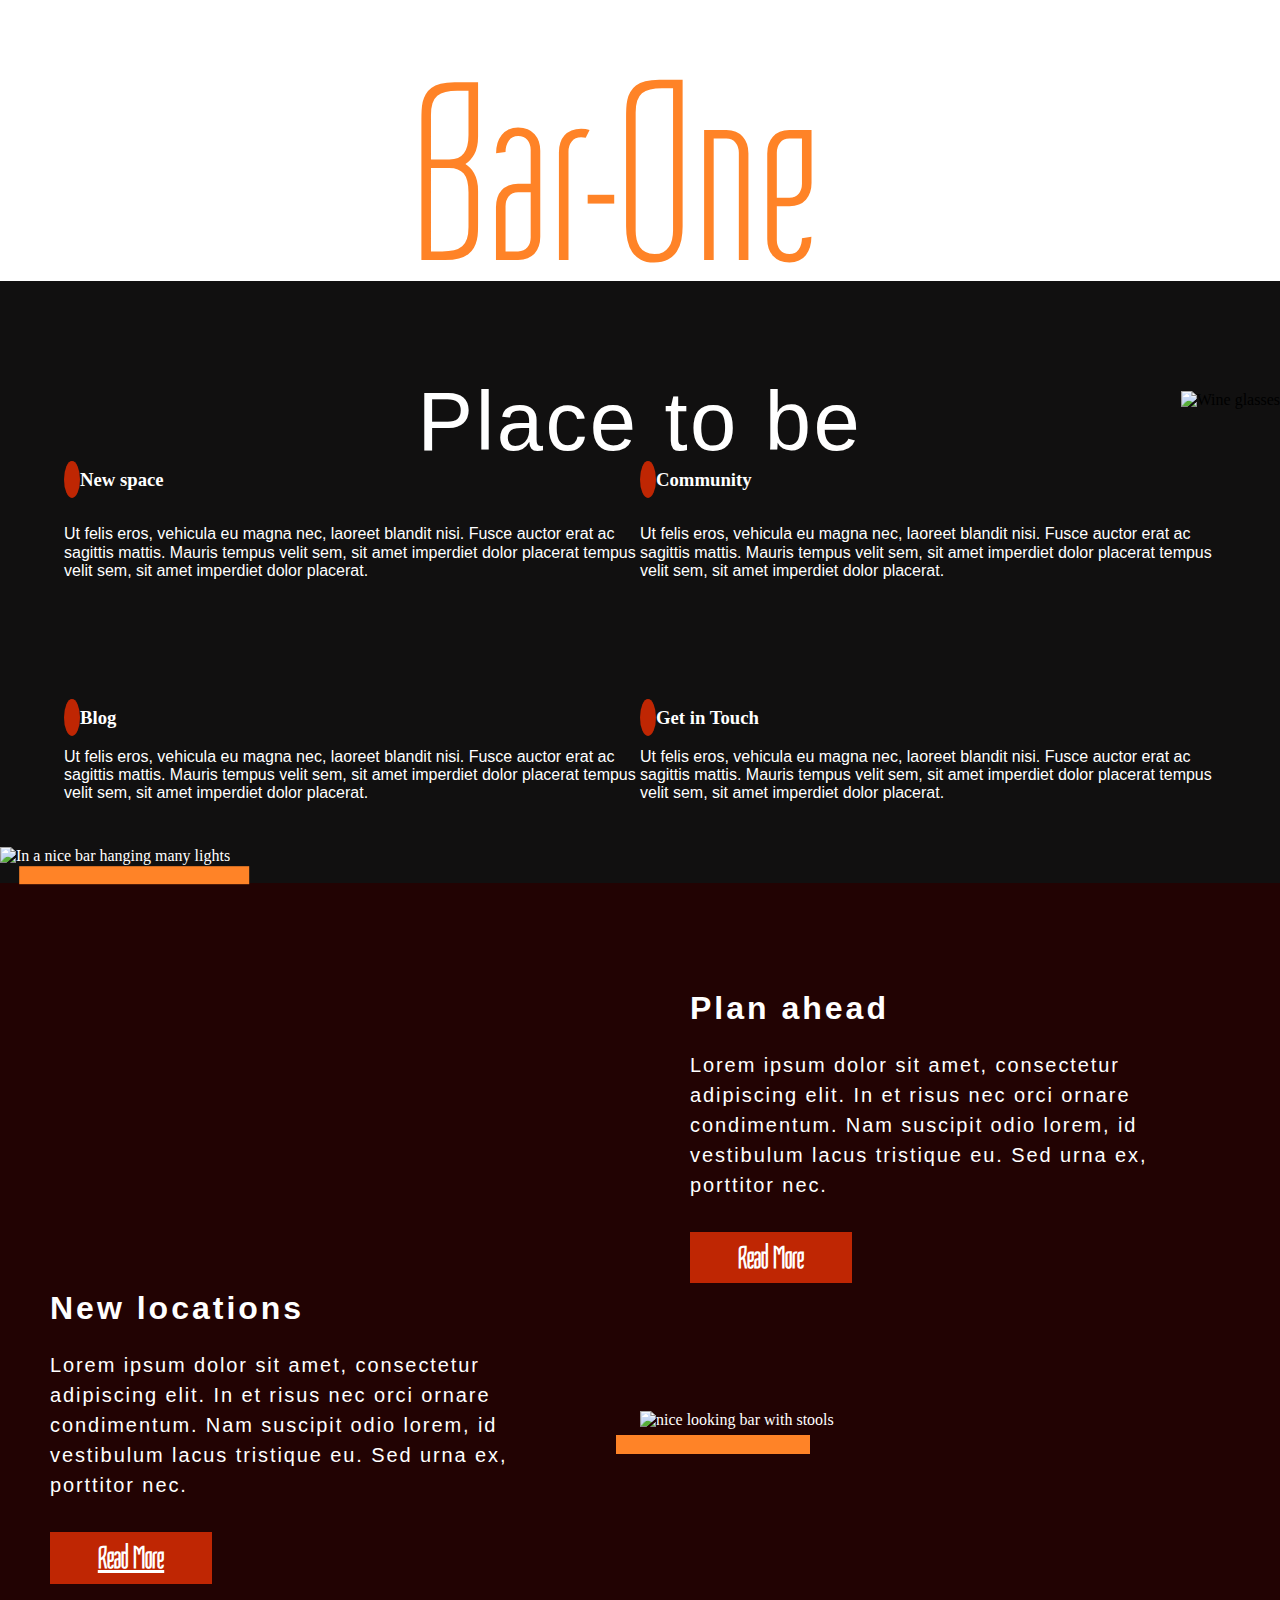
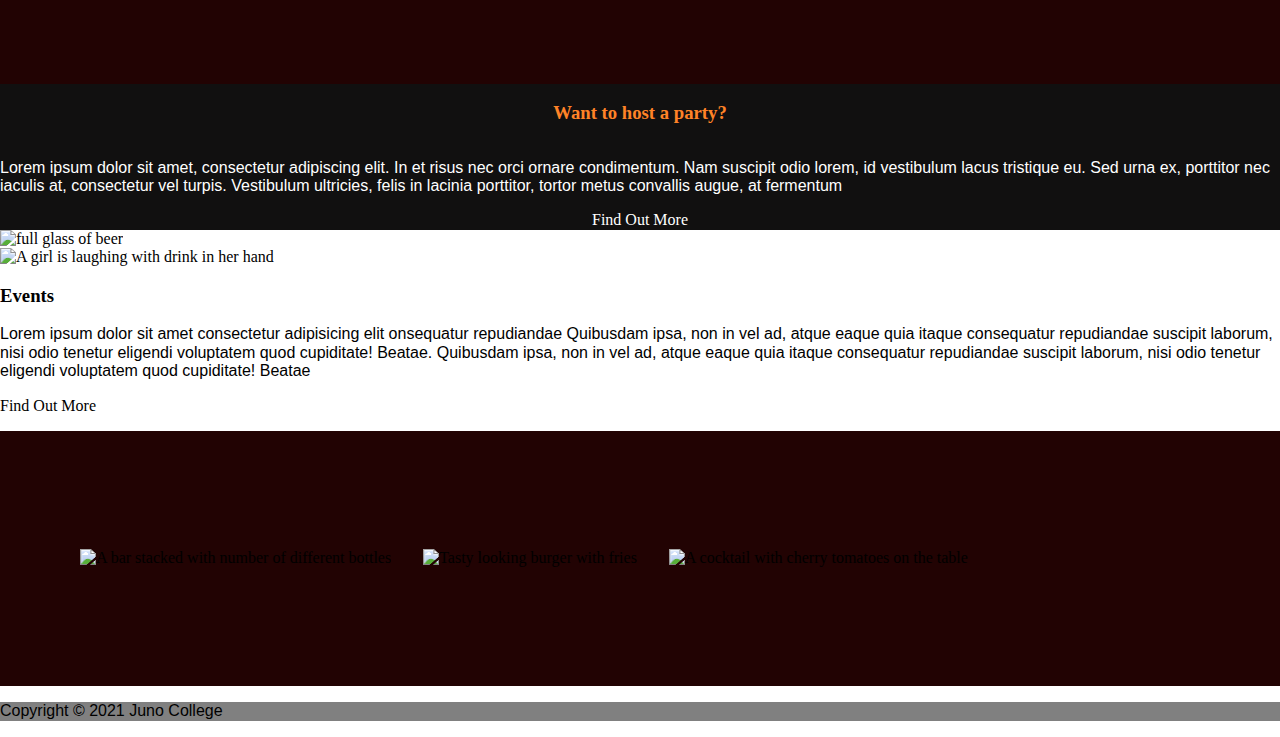
==== index.html @ 95b1d90e "fixed styling for 3rd section" ====
<html lang="en">
<head>
    <meta charset="UTF-8">
    <meta http-equiv="X-UA-Compatible" content="IE=edge">
    <meta name="viewport" content="width=device-width, initial-scale=1.0">
    <title>Bar-One</title>
    <link rel="preconnect" href="https://fonts.googleapis.com">
    <link rel="preconnect" href="https://fonts.gstatic.com" crossorigin>
    <link href="https://fonts.googleapis.com/css2?family=Tulpen+One&display=swap" rel="stylesheet">
    <script src="https://kit.fontawesome.com/8a453d3868.js" crossorigin="anonymous"></script>
    <link rel="stylesheet" href="./styles/style.css">
</head>
<body>
    <header class="wrapper">
        <nav class="header-nav">
            <ul class="nav-container">
                <li><a href=""></a>HOME</li>
                <li><a href=""></a>ABOUT</li>
                <h2 class="main-logo">Bar-One</h2>
                <li><a href="./blog.html"></a>BLOG</li>
                <li><a href="./contact.html"></a>CONTACT</li>
            </ul>
        </nav>
        <div class="title">
            <div class="welcome">
                <h1>Bar-One
                    <span>Place to be</span>
                </h1> 
            </div>
            <div class="welcome-img">
                <img src="../Bar-One-Project1/assets/images/header-box.jpg" alt="Wine glasses">
            </div>
        </div>
    </header>  <!---header ends-->  <!-- will come back for header styling -->
    <main>
        <section class="about-section">
            <div class="new-space-and-community-container">
                <div class="new-space">
                    <h3>
                        <i class="fas fa-home"></i>
                        <a href="#">New space</a>
                    </h3>
                    <p>
                        Ut felis eros, vehicula eu magna nec, laoreet blandit
                        nisi. Fusce auctor erat ac sagittis mattis. Mauris
                        tempus velit sem, sit amet imperdiet dolor placerat
                        tempus velit sem, sit amet imperdiet dolor placerat.
                    </p>
                </div>
                <div class="community">
                    <h3>
                        <i class="fas fa-users"></i>
                        <a href="#">Community</a>
                    </h3>
                    <p>
                        Ut felis eros, vehicula eu magna nec, laoreet blandit
                        nisi. Fusce auctor erat ac sagittis mattis. Mauris
                        tempus velit sem, sit amet imperdiet dolor placerat
                        tempus velit sem, sit amet imperdiet dolor placerat.
                    </p>
                </div>
            </div>

            <div class="blog-and-get-in-touch-container">
                <div class="blog">
                    <h3>
                        <i class="fas fa-file"></i>
                        <a href="#">Blog</a>
                    </h3>
                    <p>
                        Ut felis eros, vehicula eu magna nec, laoreet blandit
                        nisi. Fusce auctor erat ac sagittis mattis. Mauris
                        tempus velit sem, sit amet imperdiet dolor placerat
                        tempus velit sem, sit amet imperdiet dolor placerat.
                    </p>
                </div>
                <div class="get-in-touch">
                    <h3>
                        <i class="fas fa-phone"></i>
                        <a href="#">Get in Touch</a>
                    </h3>
                    <p>
                        Ut felis eros, vehicula eu magna nec, laoreet blandit
                        nisi. Fusce auctor erat ac sagittis mattis. Mauris
                        tempus velit sem, sit amet imperdiet dolor placerat
                        tempus velit sem, sit amet imperdiet dolor placerat.
                    </p>
                </div>
            </div>
        </section> <!--section 2 is almost done. will come back for styling -->

        <section class="more-info">
            <div class="plan-ahead-container">
                <div class="plan-ahead-img">
                    <img src="../Bar-One-Project1/assets/images/left-image.jpg" alt="In a nice bar hanging many lights ">
                </div>
                <div class="plan-ahead-text">
                    <h4>Plan ahead</h4>
                    <p>
                        Lorem ipsum dolor sit amet, consectetur adipiscing
                        elit. In et risus nec orci ornare condimentum. Nam
                        suscipit odio lorem, id vestibulum lacus tristique
                        eu. Sed urna ex, porttitor nec.
                    </p>
                    <a class="button">Read More</a>
                </div>
            </div> 
            <div class="new-locations-container">
                    <div class="new-locations-img">
                        <img src="../Bar-One-Project1/assets/images/right-image.jpg" alt="nice looking bar with stools">
                    </div>
                    <div class="new-locations-text">
                        <h4>New locations</h4>
                        <p>
                            Lorem ipsum dolor sit amet, consectetur adipiscing
                            elit. In et risus nec orci ornare condimentum. Nam
                            suscipit odio lorem, id vestibulum lacus tristique
                            eu. Sed urna ex, porttitor nec.
                        </p>
                        <a class="button" href="#">Read More</a>
                    </div>
                </div>
        </section> <!-- more info section ends here just needs some styling -->

        <section class="party-section">
            <div class="host-party">
                <h3>Want to host a party?</h3>
                <p>
                    Lorem ipsum dolor sit amet, consectetur adipiscing elit. In et risus nec orci ornare condimentum. Nam
                    suscipit odio lorem, id vestibulum lacus tristique eu. Sed urna ex, porttitor nec iaculis at, consectetur
                    vel turpis. Vestibulum ultricies, felis in lacinia porttitor, tortor metus convallis augue, at fermentum
                </p>
                <a class="btn"> Find Out More</a>
            </div>
            <div class="host-party-img">
                <img src="../Bar-One-Project1/assets/images/banner-image.jpg" alt="full glass of beer">
            </div>
        </section>

        <section class="events">
            <div class="events-img">
                <img src="../Bar-One-Project1/assets/images/small-box-image.jpg" alt="A girl is laughing with drink in her hand">
            </div>
            <div class="events-text">
                <h3>Events</h3>
                <p>
                    Lorem ipsum dolor sit amet consectetur adipisicing elit onsequatur repudiandae
                    Quibusdam ipsa, non in vel ad, atque eaque quia itaque consequatur repudiandae 
                    suscipit laborum, nisi odio tenetur eligendi voluptatem quod cupiditate! Beatae.
                    Quibusdam ipsa, non in vel ad, atque eaque quia itaque consequatur repudiandae 
                    suscipit laborum, nisi odio tenetur eligendi voluptatem quod cupiditate! Beatae
                </p>
                <a class="btn"> Find Out More</a>
            </div>
        </section>

        <aside>
            <ul class="gallery">
                <li>
                    <img src="../Bar-One-Project1/assets/images/gallery-image-1.jpg" alt="A bar stacked with number of different bottles">
                </li>
                <li>
                    <img src="../Bar-One-Project1/assets/images/gallery-image-2.jpg" alt="Tasty looking burger with fries">
                </li>
                <li>
                    <img src="../Bar-One-Project1/assets/images/gallery-image-3.jpg" alt="A cocktail with cherry tomatoes on the table">
                </li>
            </ul>
        </aside>  <!-- aside ends -->
        
        <footer>
            <p class="copyright">
                Copyright 
                <span>©</span>
                2021 Juno College 
            </p>
        </footer>
    </main>
</body>
</html>
---- styles/style.css ----
html {
  line-height: 1.15;
  -ms-text-size-adjust: 100%;
  -webkit-text-size-adjust: 100%;
}

body {
  margin: 0;
}

article, aside, footer, header, nav, section {
  display: block;
}

h1 {
  font-size: 2em;
  margin: 0.67em 0;
}

figcaption, figure, main {
  display: block;
}

figure {
  margin: 1em 40px;
}

hr {
  -webkit-box-sizing: content-box;
          box-sizing: content-box;
  height: 0;
  overflow: visible;
}

pre {
  font-family: monospace, monospace;
  font-size: 1em;
}

a {
  background-color: transparent;
  -webkit-text-decoration-skip: objects;
}

abbr[title] {
  border-bottom: none;
  text-decoration: underline;
  -webkit-text-decoration: underline dotted;
          text-decoration: underline dotted;
}

b, strong {
  font-weight: inherit;
}

b, strong {
  font-weight: bolder;
}

code, kbd, samp {
  font-family: monospace, monospace;
  font-size: 1em;
}

dfn {
  font-style: italic;
}

mark {
  background-color: #ff0;
  color: #000;
}

small {
  font-size: 80%;
}

sub, sup {
  font-size: 75%;
  line-height: 0;
  position: relative;
  vertical-align: baseline;
}

sub {
  bottom: -0.25em;
}

sup {
  top: -0.5em;
}

audio, video {
  display: inline-block;
}

audio:not([controls]) {
  display: none;
  height: 0;
}

img {
  border-style: none;
}

svg:not(:root) {
  overflow: hidden;
}

button, input, optgroup, select, textarea {
  font-family: sans-serif;
  font-size: 100%;
  line-height: 1.15;
  margin: 0;
}

button, input {
  overflow: visible;
}

button, select {
  text-transform: none;
}

button, html [type=button], [type=reset], [type=submit] {
  -webkit-appearance: button;
}

button::-moz-focus-inner, [type=button]::-moz-focus-inner, [type=reset]::-moz-focus-inner, [type=submit]::-moz-focus-inner {
  border-style: none;
  padding: 0;
}

button:-moz-focusring, [type=button]:-moz-focusring, [type=reset]:-moz-focusring, [type=submit]:-moz-focusring {
  outline: 1px dotted ButtonText;
}

fieldset {
  padding: 0.35em 0.75em 0.625em;
}

legend {
  -webkit-box-sizing: border-box;
          box-sizing: border-box;
  color: inherit;
  display: table;
  max-width: 100%;
  padding: 0;
  white-space: normal;
}

progress {
  display: inline-block;
  vertical-align: baseline;
}

textarea {
  overflow: auto;
}

[type=checkbox], [type=radio] {
  -webkit-box-sizing: border-box;
          box-sizing: border-box;
  padding: 0;
}

[type=number]::-webkit-inner-spin-button, [type=number]::-webkit-outer-spin-button {
  height: auto;
}

[type=search] {
  -webkit-appearance: textfield;
  outline-offset: -2px;
}

[type=search]::-webkit-search-cancel-button, [type=search]::-webkit-search-decoration {
  -webkit-appearance: none;
}

::-webkit-file-upload-button {
  -webkit-appearance: button;
  font: inherit;
}

details, menu {
  display: block;
}

summary {
  display: list-item;
}

canvas {
  display: inline-block;
}

template {
  display: none;
}

[hidden] {
  display: none;
}

.clearfix:after {
  visibility: hidden;
  display: block;
  font-size: 0;
  content: "";
  clear: both;
  height: 0;
}

html {
  -webkit-box-sizing: border-box;
  box-sizing: border-box;
}

*, *:before, *:after {
  -webkit-box-sizing: inherit;
          box-sizing: inherit;
}

.sr-only {
  position: absolute;
  width: 1px;
  height: 1px;
  margin: -1px;
  border: 0;
  padding: 0;
  white-space: nowrap;
  -webkit-clip-path: inset(100%);
          clip-path: inset(100%);
  clip: rect(0 0 0 0);
  overflow: hidden;
}

/*** General Styling ***/
body {
  margin: 0;
}

h4 {
  font-family: "Chathura", sans-serif;
  letter-spacing: 3px;
}

.button {
  color: #ffffff;
}

p {
  font-family: "Chathura", sans-serif;
}

/*** Wrapper/Header ***/
.wrapper {
  background-image: url(../assets/images/home-image-1.jpg);
  background-size: cover;
  background-repeat: no-repeat;
  background-position: center;
}

.header-nav {
  font-size: 15px;
  font-family: "Chathura", sans-serif;
}
.header-nav .nav-container {
  color: #ffffff;
  display: -webkit-box;
  display: -ms-flexbox;
  display: flex;
  -webkit-box-pack: space-evenly;
      -ms-flex-pack: space-evenly;
          justify-content: space-evenly;
  -webkit-box-align: center;
      -ms-flex-align: center;
          align-items: center;
  font-weight: initial;
  height: 15%;
  margin: 0;
}
.header-nav .nav-container .main-logo {
  font-family: "Tulpen One", sans-serif;
  color: #ffffff;
  font-size: 45px;
  letter-spacing: 2.2px;
  font-weight: initial;
}

.title {
  display: -webkit-box;
  display: -ms-flexbox;
  display: flex;
  -webkit-box-align: center;
      -ms-flex-align: center;
          align-items: center;
  -webkit-box-pack: center;
      -ms-flex-pack: center;
          justify-content: center;
  position: relative;
  padding-top: 10%;
}

.welcome {
  position: absolute;
  text-align: left;
  z-index: 1;
}
.welcome h1 {
  color: #FF8327;
  font-family: "Tulpen One", sans-serif;
  font-size: 261.4px;
  font-weight: 400;
  letter-spacing: 2.4px;
}
.welcome span {
  display: block;
  color: #ffffff;
  padding: 3rem 0.4rem;
  font-family: "Chathura", sans-serif;
  font-size: 83.2px;
  letter-spacing: 2.6px;
  line-height: 94.7px;
}

.welcome-img {
  display: -webkit-box;
  display: -ms-flexbox;
  display: flex;
  -webkit-box-pack: end;
      -ms-flex-pack: end;
          justify-content: flex-end;
  -webkit-box-flex: 1;
      -ms-flex: 1 0 auto;
          flex: 1 0 auto;
  position: relative;
  top: 8rem;
}

/*** about section styling starts ***/
.about-section {
  background-color: #111010;
  color: #ffffff;
  padding: 6% 5% 5% 5%;
}
.about-section a {
  text-decoration: none;
  color: #ffffff;
}

.new-space-and-community-container,
.blog-and-get-in-touch-container {
  display: -webkit-box;
  display: -ms-flexbox;
  display: flex;
  -webkit-box-orient: horizontal;
  -webkit-box-direction: normal;
      -ms-flex-direction: row;
          flex-direction: row;
  margin-top: 8%;
}
.new-space-and-community-container .new-space,
.new-space-and-community-container .community,
.blog-and-get-in-touch-container .new-space,
.blog-and-get-in-touch-container .community {
  display: -webkit-box;
  display: -ms-flexbox;
  display: flex;
  -webkit-box-orient: vertical;
  -webkit-box-direction: normal;
      -ms-flex-direction: column;
          flex-direction: column;
}
.new-space-and-community-container i,
.blog-and-get-in-touch-container i {
  color: #ffffff;
  background-color: #BF2603;
  padding: 0.5rem;
  border-radius: 55%;
  width: 37px;
}

/*** More-info section ***/
.more-info {
  background-color: #220303;
  color: #ffffff;
  display: -webkit-box;
  display: -ms-flexbox;
  display: flex;
  -webkit-box-orient: vertical;
  -webkit-box-direction: normal;
      -ms-flex-direction: column;
          flex-direction: column;
  padding: 100px 0;
}
.more-info p {
  margin: 0;
  padding: 1rem 0 2rem 0;
  font-size: 20px;
  line-height: 30px;
  letter-spacing: 1.9px;
}
.more-info .button {
  background-color: #BF2603;
  font-family: "Tulpen One", sans-serif;
  width: 30%;
  margin: 0;
  border: none;
  font-size: 2rem;
  font-weight: 700;
  line-height: 3.2rem;
  text-align: center;
  letter-spacing: 0.01rem;
}
.more-info .button::after {
  background-color: #ffffff;
}

.plan-ahead-text {
  display: -webkit-box;
  display: -ms-flexbox;
  display: flex;
  -webkit-box-orient: vertical;
  -webkit-box-direction: normal;
      -ms-flex-direction: column;
          flex-direction: column;
  padding: 0 50px;
  font-size: 2rem;
  line-height: 3.2rem;
  -ms-flex-item-align: center;
      align-self: center;
  width: 50%;
}
.plan-ahead-text h4 {
  margin: 0;
}

.plan-ahead-container {
  display: -webkit-box;
  display: -ms-flexbox;
  display: flex;
  -webkit-box-orient: horizontal;
  -webkit-box-direction: normal;
      -ms-flex-direction: row;
          flex-direction: row;
}

.plan-ahead-img {
  width: 50%;
}
.plan-ahead-img img {
  position: relative;
  top: -8.5rem;
  -webkit-box-shadow: 1.2rem 1.2rem #FF8327;
          box-shadow: 1.2rem 1.2rem #FF8327;
}

.new-locations-text {
  display: -webkit-box;
  display: -ms-flexbox;
  display: flex;
  -webkit-box-orient: vertical;
  -webkit-box-direction: normal;
      -ms-flex-direction: column;
          flex-direction: column;
  padding: 0 50px;
  font-size: 2rem;
  line-height: 3.2rem;
  -ms-flex-item-align: center;
      align-self: center;
  width: 50%;
}
.new-locations-text h4 {
  margin: 0;
}

.new-locations-container {
  display: -webkit-box;
  display: -ms-flexbox;
  display: flex;
  -webkit-box-orient: horizontal;
  -webkit-box-direction: reverse;
      -ms-flex-direction: row-reverse;
          flex-direction: row-reverse;
}

.new-locations-img {
  width: 50%;
}
.new-locations-img img {
  position: relative;
  top: 8rem;
  /*** Commented out as it was causing issues with styling ***/
  -webkit-box-shadow: -1.5rem 1.5rem #FF8327;
          box-shadow: -1.5rem 1.5rem #FF8327;
}

/*** party section ***/
.host-party {
  background-color: #111010;
  display: -webkit-box;
  display: -ms-flexbox;
  display: flex;
  -webkit-box-orient: vertical;
  -webkit-box-direction: normal;
      -ms-flex-direction: column;
          flex-direction: column;
  -webkit-box-align: center;
      -ms-flex-align: center;
          align-items: center;
  color: #ffffff;
}
.host-party h3 {
  color: #FF8327;
}

.host-party-img img {
  max-width: 100%;
}

/*** aside styling ***/
aside {
  background-color: #220303;
}
aside .gallery {
  display: -webkit-box;
  display: -ms-flexbox;
  display: flex;
  -webkit-box-orient: horizontal;
  -webkit-box-direction: normal;
      -ms-flex-direction: row;
          flex-direction: row;
  -webkit-box-align: center;
      -ms-flex-align: center;
          align-items: center;
  padding: 8% 5%;
}
aside ul li {
  margin: 1rem;
}

/*** footer ***/
footer {
  background-color: grey;
}

li {
  list-style-type: none;
  text-decoration: none;
}
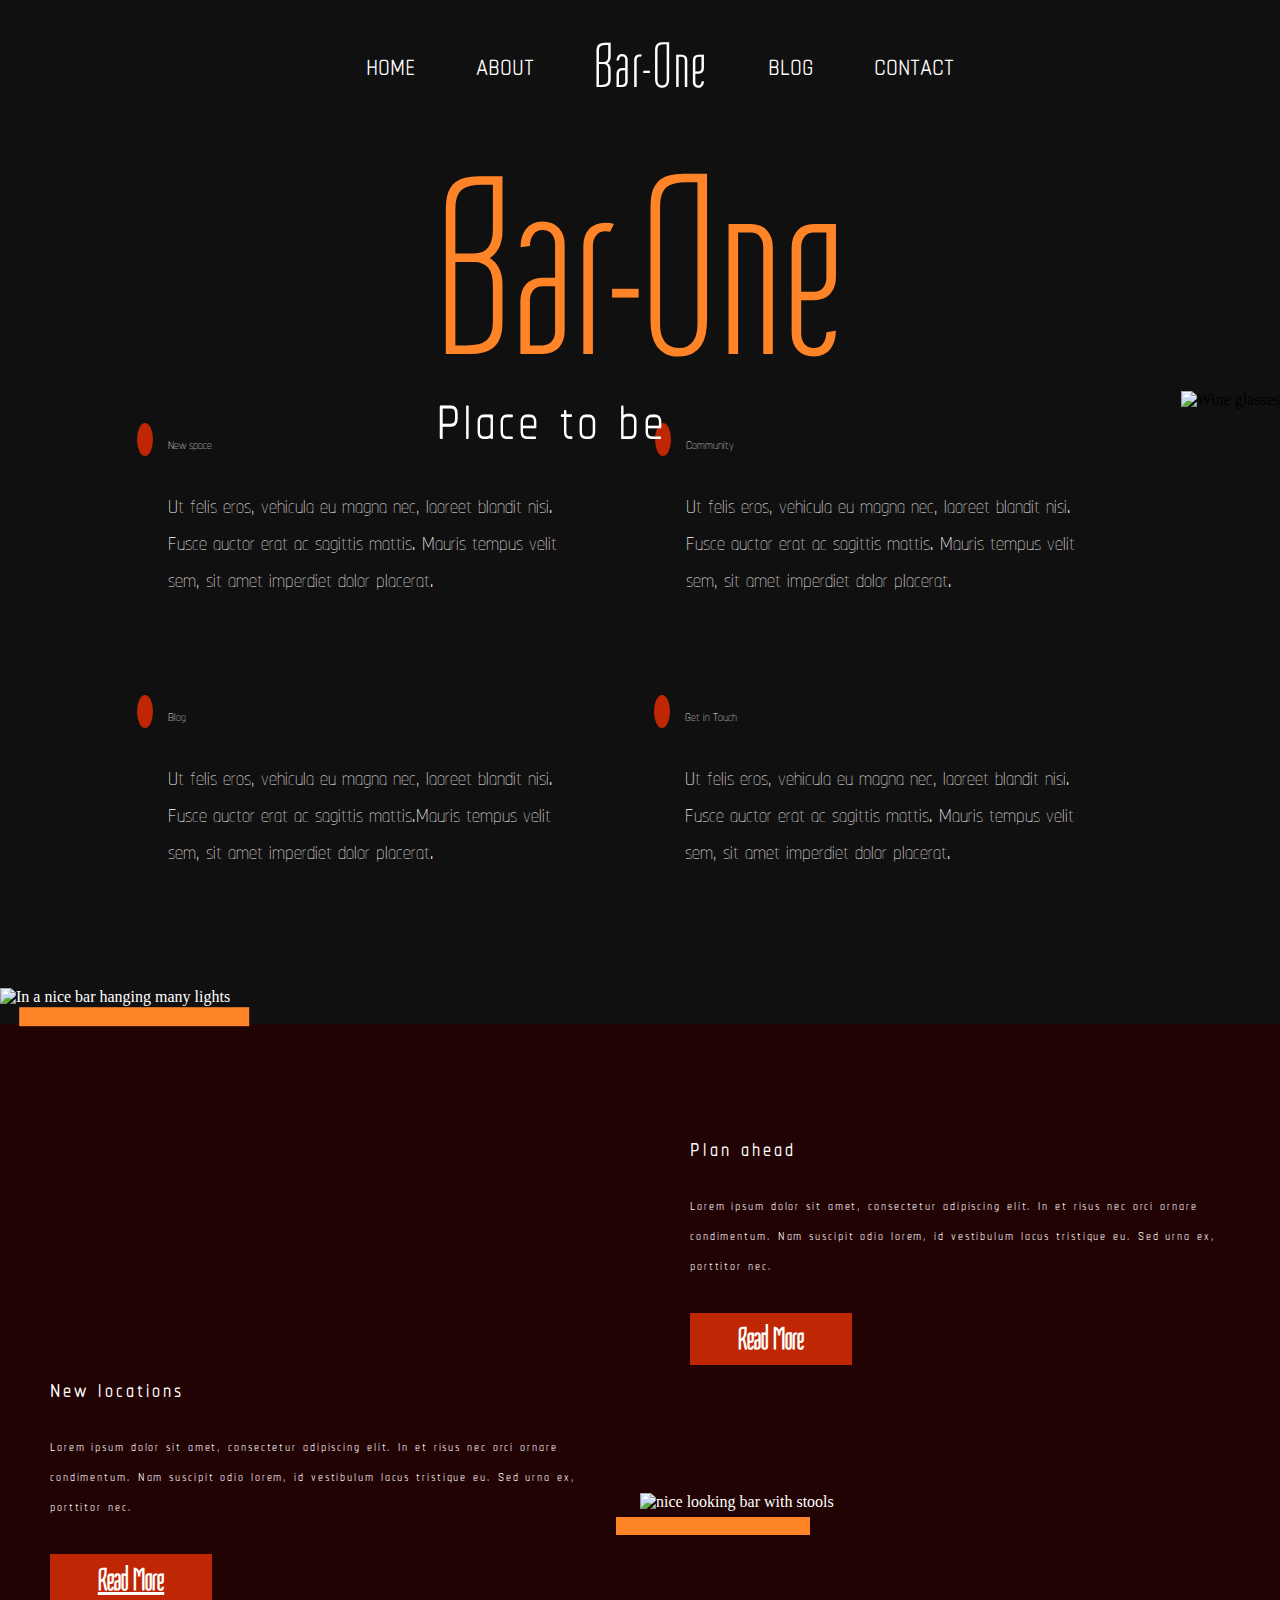
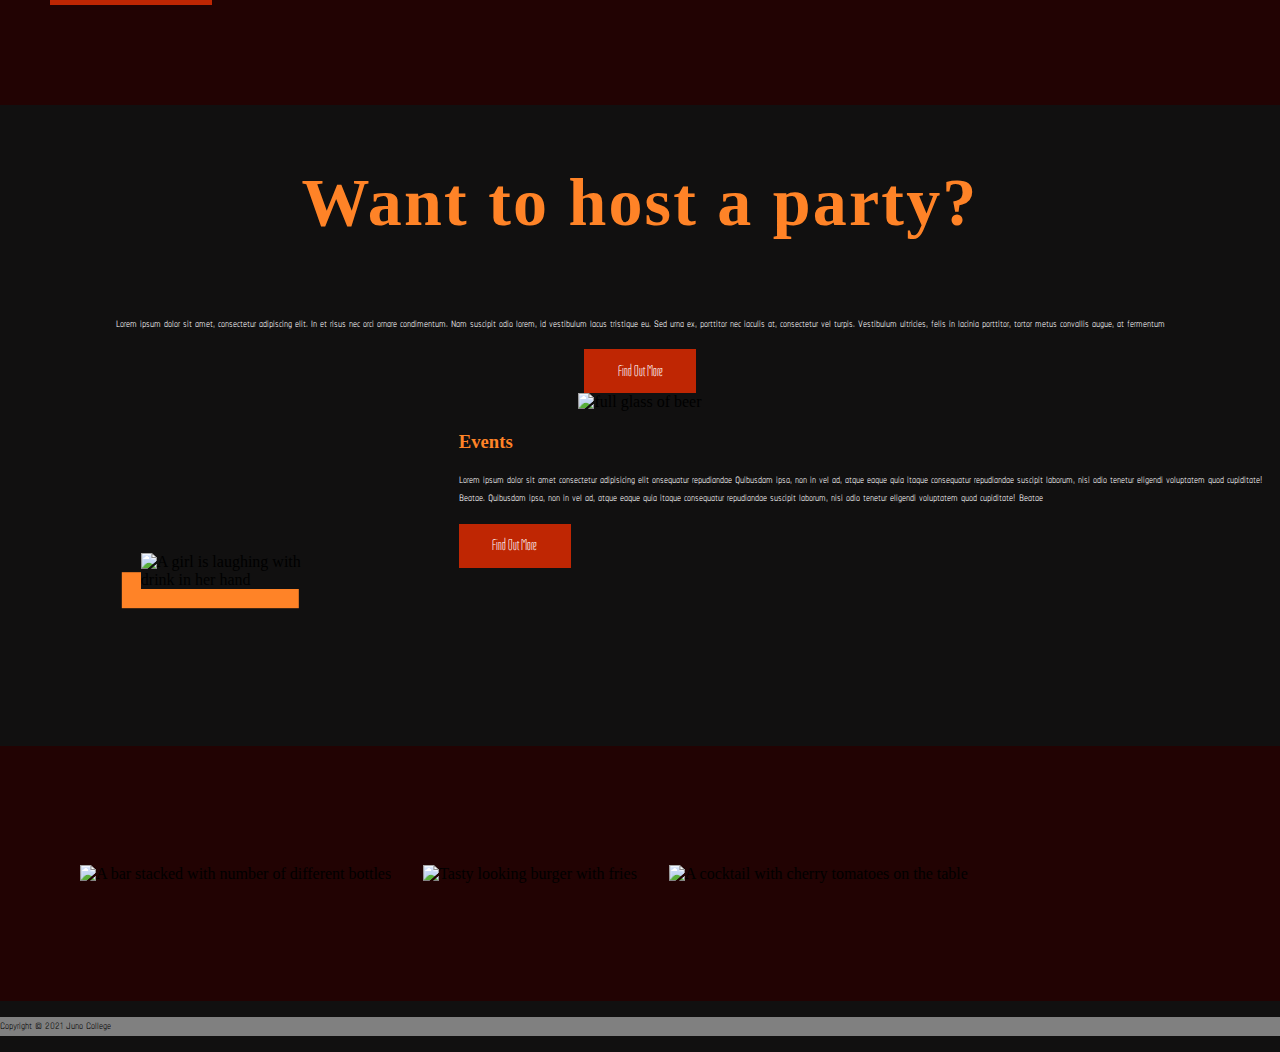
==== commit f0c14b0c: "added some styles for home page and started to the blog page" ====
--- a/index.html
+++ b/index.html
@@ -4,21 +4,25 @@
     <meta http-equiv="X-UA-Compatible" content="IE=edge">
     <meta name="viewport" content="width=device-width, initial-scale=1.0">
     <title>Bar-One</title>
+    <!-- google fonts -->
     <link rel="preconnect" href="https://fonts.googleapis.com">
     <link rel="preconnect" href="https://fonts.gstatic.com" crossorigin>
+    <link href="https://fonts.googleapis.com/css2?family=Chathura&display=swap" rel="stylesheet">   
     <link href="https://fonts.googleapis.com/css2?family=Tulpen+One&display=swap" rel="stylesheet">
+    <!-- font awesome -->
     <script src="https://kit.fontawesome.com/8a453d3868.js" crossorigin="anonymous"></script>
+    <!-- css link -->
     <link rel="stylesheet" href="./styles/style.css">
 </head>
 <body>
     <header class="wrapper">
         <nav class="header-nav">
             <ul class="nav-container">
-                <li><a href=""></a>HOME</li>
-                <li><a href=""></a>ABOUT</li>
+                <li><a href="">HOME</a></li>
+                <li><a href="">ABOUT</a></li>
                 <h2 class="main-logo">Bar-One</h2>
-                <li><a href="./blog.html"></a>BLOG</li>
-                <li><a href="./contact.html"></a>CONTACT</li>
+                <li><a href="./blog.html">BLOG</a></li>
+                <li><a href="./contact.html">CONTACT</a></li>
             </ul>
         </nav>
         <div class="title">
@@ -35,56 +39,71 @@
     <main>
         <section class="about-section">
             <div class="new-space-and-community-container">
-                <div class="new-space">
-                    <h3>
+                <div class="community">
+                    <div class="icon-space">
                         <i class="fas fa-home"></i>
-                        <a href="#">New space</a>
-                    </h3>
-                    <p>
-                        Ut felis eros, vehicula eu magna nec, laoreet blandit
-                        nisi. Fusce auctor erat ac sagittis mattis. Mauris
-                        tempus velit sem, sit amet imperdiet dolor placerat
-                        tempus velit sem, sit amet imperdiet dolor placerat.
-                    </p>
+                    </div>
+                    <div class="community-text">                        
+                        <h3>
+                            <a href="#">New space</a>
+                        </h3>
+                        <p>
+                            Ut felis eros, vehicula eu magna nec, laoreet blandit
+                            nisi. Fusce auctor erat ac sagittis mattis. Mauris
+                            tempus velit sem, sit amet imperdiet dolor placerat.
+                        </p>
+                    </div>
                 </div>
                 <div class="community">
-                    <h3>
+
+                    <div class="icon-space">
                         <i class="fas fa-users"></i>
-                        <a href="#">Community</a>
-                    </h3>
-                    <p>
-                        Ut felis eros, vehicula eu magna nec, laoreet blandit
-                        nisi. Fusce auctor erat ac sagittis mattis. Mauris
-                        tempus velit sem, sit amet imperdiet dolor placerat
-                        tempus velit sem, sit amet imperdiet dolor placerat.
-                    </p>
+                    </div>
+
+                    <div class="community-text">
+                        <h3>
+                            <a href="#">Community</a>
+                        </h3>
+                        <p>
+                            Ut felis eros, vehicula eu magna nec, laoreet blandit
+                            nisi. Fusce auctor erat ac sagittis mattis. Mauris
+                            tempus velit sem, sit amet imperdiet dolor placerat.
+                        </p>
+                    </div>
                 </div>
             </div>
 
             <div class="blog-and-get-in-touch-container">
-                <div class="blog">
-                    <h3>
+                <div class="community">
+                    <div class="icon-space">
                         <i class="fas fa-file"></i>
-                        <a href="#">Blog</a>
-                    </h3>
-                    <p>
-                        Ut felis eros, vehicula eu magna nec, laoreet blandit
-                        nisi. Fusce auctor erat ac sagittis mattis. Mauris
-                        tempus velit sem, sit amet imperdiet dolor placerat
-                        tempus velit sem, sit amet imperdiet dolor placerat.
-                    </p>
+                    </div>
+                    <div class="community-text">                        
+                        <h3>
+                            <a href="#">Blog</a>
+                        </h3>
+                        <p>
+                            Ut felis eros, vehicula eu magna nec, laoreet blandit
+                            nisi. Fusce auctor erat ac sagittis mattis.Mauris
+                            tempus velit sem, sit amet imperdiet dolor placerat.
+                        </p>
+                    </div>
                 </div>
-                <div class="get-in-touch">
-                    <h3>
+                <div class="community">
+                    <div class="icon-space">
                         <i class="fas fa-phone"></i>
-                        <a href="#">Get in Touch</a>
-                    </h3>
-                    <p>
-                        Ut felis eros, vehicula eu magna nec, laoreet blandit
-                        nisi. Fusce auctor erat ac sagittis mattis. Mauris
-                        tempus velit sem, sit amet imperdiet dolor placerat
-                        tempus velit sem, sit amet imperdiet dolor placerat.
-                    </p>
+                    </div>
+
+                    <div class="community-text">                        
+                        <h3>
+                            <a href="#">Get in Touch</a>
+                        </h3>
+                        <p>
+                            Ut felis eros, vehicula eu magna nec, laoreet blandit
+                            nisi. Fusce auctor erat ac sagittis mattis. Mauris
+                            tempus velit sem, sit amet imperdiet dolor placerat.
+                        </p>
+                    </div>
                 </div>
             </div>
         </section> <!--section 2 is almost done. will come back for styling -->
@@ -137,7 +156,7 @@
             </div>
         </section>
 
-        <section class="events">
+        <section class="events-wrapper">
             <div class="events-img">
                 <img src="../Bar-One-Project1/assets/images/small-box-image.jpg" alt="A girl is laughing with drink in her hand">
             </div>
--- a/styles/style.css
+++ b/styles/style.css
@@ -249,6 +249,12 @@
   color: #ffffff;
 }
 
+li a {
+  color: #ffffff;
+  text-decoration: none;
+  list-style: none;
+}
+
 p {
   font-family: "Chathura", sans-serif;
 }
@@ -262,7 +268,7 @@
 }
 
 .header-nav {
-  font-size: 15px;
+  font-size: 38px;
   font-family: "Chathura", sans-serif;
 }
 .header-nav .nav-container {
@@ -270,9 +276,9 @@
   display: -webkit-box;
   display: -ms-flexbox;
   display: flex;
-  -webkit-box-pack: space-evenly;
-      -ms-flex-pack: space-evenly;
-          justify-content: space-evenly;
+  -webkit-box-pack: center;
+      -ms-flex-pack: center;
+          justify-content: center;
   -webkit-box-align: center;
       -ms-flex-align: center;
           align-items: center;
@@ -280,12 +286,19 @@
   height: 15%;
   margin: 0;
 }
+.header-nav .nav-container li a:hover {
+  color: #FF8327;
+}
+.header-nav .nav-container li {
+  margin: 0 30px;
+}
 .header-nav .nav-container .main-logo {
-  font-family: "Tulpen One", sans-serif;
-  color: #ffffff;
-  font-size: 45px;
+  font-family: "Tulpen One", cursive;
+  color: #ffffff;
+  font-size: 65px;
   letter-spacing: 2.2px;
   font-weight: initial;
+  margin: 0 30px;
 }
 
 .title {
@@ -303,13 +316,20 @@
 }
 
 .welcome {
+  display: -webkit-box;
+  display: -ms-flexbox;
+  display: flex;
+  -webkit-box-orient: vertical;
+  -webkit-box-direction: normal;
+      -ms-flex-direction: column;
+          flex-direction: column;
   position: absolute;
   text-align: left;
   z-index: 1;
 }
 .welcome h1 {
   color: #FF8327;
-  font-family: "Tulpen One", sans-serif;
+  font-family: "Tulpen One", cursive;
   font-size: 261.4px;
   font-weight: 400;
   letter-spacing: 2.4px;
@@ -317,11 +337,10 @@
 .welcome span {
   display: block;
   color: #ffffff;
-  padding: 3rem 0.4rem;
   font-family: "Chathura", sans-serif;
   font-size: 83.2px;
   letter-spacing: 2.6px;
-  line-height: 94.7px;
+  line-height: 2.7px;
 }
 
 .welcome-img {
@@ -345,8 +364,23 @@
   padding: 6% 5% 5% 5%;
 }
 .about-section a {
+  font-family: "Chathura", sans-serif;
   text-decoration: none;
   color: #ffffff;
+  -webkit-transition: color 0.2s ease;
+  transition: color 0.2s ease;
+}
+.about-section p {
+  font-size: 2rem;
+}
+
+.blog-and-get-in-touch-container .community h3, .new-space-and-community-container .community h3 {
+  font-family: "Chathura", sans-serif;
+  font-weight: lighter;
+}
+.blog-and-get-in-touch-container .community .community-text, .new-space-and-community-container .community .community-text {
+  margin-right: 80px;
+  font-weight: lighter;
 }
 
 .new-space-and-community-container,
@@ -358,7 +392,7 @@
   -webkit-box-direction: normal;
       -ms-flex-direction: row;
           flex-direction: row;
-  margin-top: 8%;
+  margin: 5%;
 }
 .new-space-and-community-container .new-space,
 .new-space-and-community-container .community,
@@ -367,10 +401,10 @@
   display: -webkit-box;
   display: -ms-flexbox;
   display: flex;
-  -webkit-box-orient: vertical;
-  -webkit-box-direction: normal;
-      -ms-flex-direction: column;
-          flex-direction: column;
+  -webkit-box-orient: horizontal;
+  -webkit-box-direction: normal;
+      -ms-flex-direction: row;
+          flex-direction: row;
 }
 .new-space-and-community-container i,
 .blog-and-get-in-touch-container i {
@@ -381,6 +415,10 @@
   width: 37px;
 }
 
+.icon-space {
+  margin: 15px;
+}
+
 /*** More-info section ***/
 .more-info {
   background-color: #220303;
@@ -403,7 +441,7 @@
 }
 .more-info .button {
   background-color: #BF2603;
-  font-family: "Tulpen One", sans-serif;
+  font-family: "Tulpen One", cursive;
   width: 30%;
   margin: 0;
   border: none;
@@ -497,6 +535,10 @@
 }
 
 /*** party section ***/
+.party-section {
+  text-align: center;
+}
+
 .host-party {
   background-color: #111010;
   display: -webkit-box;
@@ -513,10 +555,55 @@
 }
 .host-party h3 {
   color: #FF8327;
+  font-size: 68px;
+  font-weight: bold;
+  letter-spacing: 2.2px;
+  line-height: 58px;
+}
+
+.btn {
+  display: inline-block;
+  text-decoration: none;
+  font-family: "Tulpen One", cursive;
+  text-align: center;
+  color: #ffffff;
+  background: #bf2603;
+  padding: 0.8rem 2.1rem;
 }
 
 .host-party-img img {
   max-width: 100%;
+}
+
+/*** events styling starts here ***/
+.events-wrapper {
+  background-color: #111010;
+  display: -webkit-box;
+  display: -ms-flexbox;
+  display: flex;
+  -webkit-box-orient: horizontal;
+  -webkit-box-direction: normal;
+      -ms-flex-direction: row;
+          flex-direction: row;
+}
+.events-wrapper events-text {
+  width: 65%;
+}
+.events-wrapper p {
+  color: #ffffff;
+}
+.events-wrapper h3 {
+  color: #FF8327;
+}
+
+.events-img {
+  width: 300px;
+  height: auto;
+  margin: 11%;
+}
+.events-img img {
+  -webkit-box-shadow: -1.2rem 1.2rem #FF8327;
+          box-shadow: -1.2rem 1.2rem #FF8327;
 }
 
 /*** aside styling ***/
@@ -545,6 +632,105 @@
   background-color: grey;
 }
 
+/*** General ***/
+body {
+  margin: 0;
+  background-color: #111010;
+}
+
+li a {
+  color: #ffffff;
+  list-style-type: none;
+  text-decoration: none;
+}
+
+/*** header styling ***/
+.blog-wrapper {
+  background-image: url(../assets/images/blog-header-1.jpg);
+  background-repeat: no-repeat;
+  background-size: cover;
+  background-position: center center;
+  height: 90vh;
+}
+.blog-wrapper .blog-nav {
+  font-size: 38px;
+  font-family: "Chathura", sans-serif;
+}
+.blog-wrapper .blog-nav .blog-nav-container {
+  color: #ffffff;
+  display: -webkit-box;
+  display: -ms-flexbox;
+  display: flex;
+  -webkit-box-pack: center;
+      -ms-flex-pack: center;
+          justify-content: center;
+  -webkit-box-align: center;
+      -ms-flex-align: center;
+          align-items: center;
+  font-weight: initial;
+  height: 15%;
+  margin: 0;
+}
+.blog-wrapper .blog-nav li {
+  margin: 0 30px;
+}
+.blog-wrapper .blog-nav li a:hover {
+  color: #FF8327;
+}
+.blog-wrapper .blog-nav .blog-main-logo {
+  font-family: "Tulpen One", cursive;
+  color: #ffffff;
+  font-size: 65px;
+  letter-spacing: 2.2px;
+  font-weight: initial;
+  margin: 0 30px;
+}
+
+.blog-title {
+  margin: 10% 5%;
+  display: inline-block;
+}
+.blog-title h1 a {
+  color: #ffffff;
+  font-family: "Chathura", sans-serif;
+  font-size: 83.2px;
+  font-weight: bold;
+  text-align: left;
+  line-height: 94.7px;
+  letter-spacing: 2.6px;
+  text-decoration: none;
+}
+.blog-title h1 a:hover {
+  color: #FF8327;
+  -webkit-transition: 2s;
+  transition: 2s;
+}
+
+/*** main styling ***/
+.side-bar-section {
+  background-color: #111010;
+  display: -webkit-box;
+  display: -ms-flexbox;
+  display: flex;
+  -webkit-box-orient: horizontal;
+  -webkit-box-direction: normal;
+      -ms-flex-direction: row;
+          flex-direction: row;
+}
+
+.our-mission-img img {
+  position: relative;
+}
+
+.article-image {
+  position: relative;
+}
+.article-image img {
+  width: 100%;
+  -webkit-box-shadow: -1.2rem 1.2rem #FF8327;
+          box-shadow: -1.2rem 1.2rem #FF8327;
+}
+
 li {
   list-style-type: none;
   text-decoration: none;
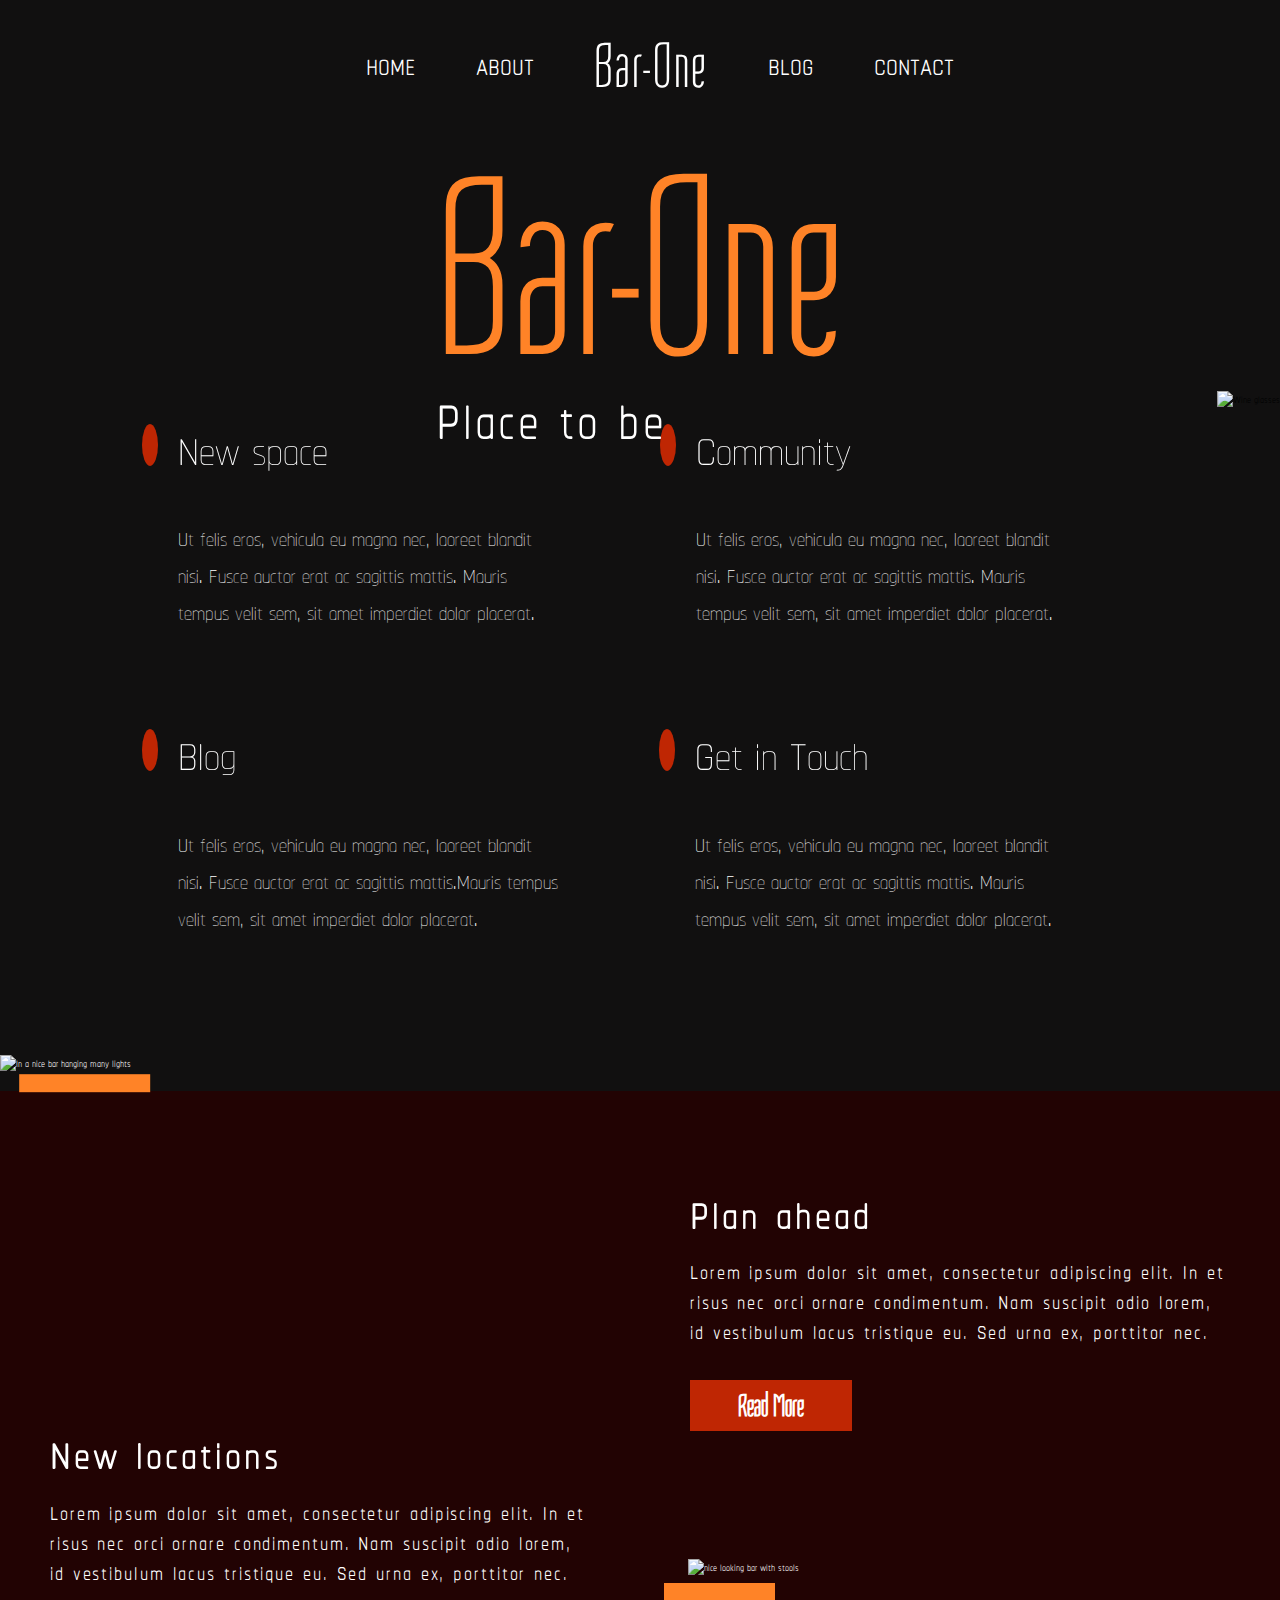
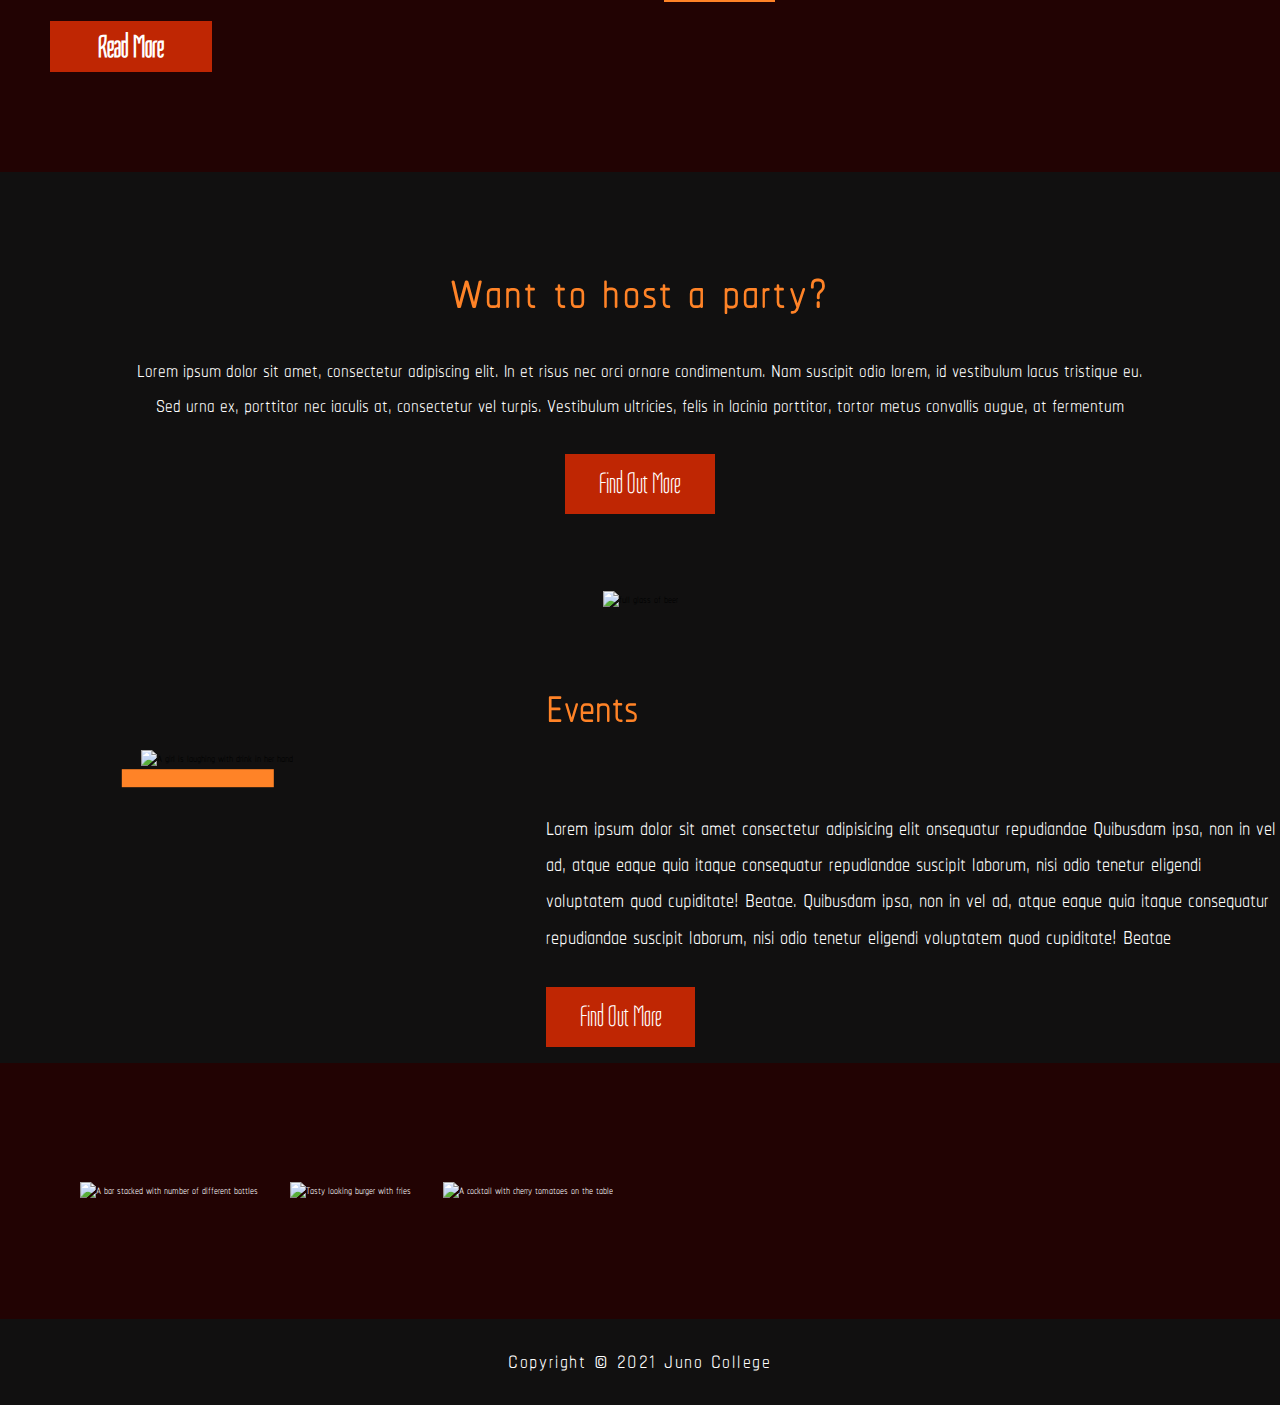
==== commit 4355917c: "Adding media queries" ====
--- a/index.html
+++ b/index.html
@@ -189,9 +189,7 @@
         
         <footer>
             <p class="copyright">
-                Copyright 
-                <span>©</span>
-                2021 Juno College 
+                Copyright © 2021 Juno College 
             </p>
         </footer>
     </main>
--- a/styles/style.css
+++ b/styles/style.css
@@ -243,16 +243,22 @@
 h4 {
   font-family: "Chathura", sans-serif;
   letter-spacing: 3px;
+  margin: 0;
+  font-size: 4rem;
 }
 
 .button {
   color: #ffffff;
 }
 
-li a {
+li {
   color: #ffffff;
   text-decoration: none;
   list-style: none;
+}
+
+a {
+  text-decoration: none;
 }
 
 p {
@@ -356,6 +362,12 @@
   position: relative;
   top: 8rem;
 }
+@media (max-width: 1000px) {
+  .welcome-img {
+    margin-top: 85%;
+    width: 100%;
+  }
+}
 
 /*** about section styling starts ***/
 .about-section {
@@ -364,19 +376,29 @@
   padding: 6% 5% 5% 5%;
 }
 .about-section a {
+  color: #ffffff;
+  font-size: 4rem;
   font-family: "Chathura", sans-serif;
   text-decoration: none;
-  color: #ffffff;
-  -webkit-transition: color 0.2s ease;
-  transition: color 0.2s ease;
+  -webkit-transition: color 0.2s;
+  transition: color 0.2s;
+}
+.about-section a:hover {
+  color: #BF2603;
 }
 .about-section p {
   font-size: 2rem;
+}
+@media (max-width: 1000px) {
+  .about-section {
+    margin: 15%;
+  }
 }
 
 .blog-and-get-in-touch-container .community h3, .new-space-and-community-container .community h3 {
   font-family: "Chathura", sans-serif;
   font-weight: lighter;
+  margin: 0;
 }
 .blog-and-get-in-touch-container .community .community-text, .new-space-and-community-container .community .community-text {
   margin-right: 80px;
@@ -393,6 +415,15 @@
       -ms-flex-direction: row;
           flex-direction: row;
   margin: 5%;
+}
+@media (max-width: 1000px) {
+  .new-space-and-community-container,
+.blog-and-get-in-touch-container {
+    -webkit-box-orient: vertical;
+    -webkit-box-direction: normal;
+        -ms-flex-direction: column;
+            flex-direction: column;
+  }
 }
 .new-space-and-community-container .new-space,
 .new-space-and-community-container .community,
@@ -416,7 +447,7 @@
 }
 
 .icon-space {
-  margin: 15px;
+  margin: 20px;
 }
 
 /*** More-info section ***/
@@ -435,7 +466,7 @@
 .more-info p {
   margin: 0;
   padding: 1rem 0 2rem 0;
-  font-size: 20px;
+  font-size: 1.97rem;
   line-height: 30px;
   letter-spacing: 1.9px;
 }
@@ -451,11 +482,18 @@
   text-align: center;
   letter-spacing: 0.01rem;
 }
-.more-info .button::after {
-  background-color: #ffffff;
-}
-
-.plan-ahead-text {
+.more-info .button:hover {
+  background-color: #FF8327;
+  color: #ffffff;
+}
+@media (max-width: 1000px) {
+  .more-info .button {
+    width: 100%;
+  }
+}
+
+.plan-ahead-text,
+.new-locations-text {
   display: -webkit-box;
   display: -ms-flexbox;
   display: flex;
@@ -470,9 +508,6 @@
       align-self: center;
   width: 50%;
 }
-.plan-ahead-text h4 {
-  margin: 0;
-}
 
 .plan-ahead-container {
   display: -webkit-box;
@@ -482,6 +517,14 @@
   -webkit-box-direction: normal;
       -ms-flex-direction: row;
           flex-direction: row;
+}
+@media (max-width: 1000px) {
+  .plan-ahead-container {
+    -webkit-box-orient: vertical;
+    -webkit-box-direction: reverse;
+        -ms-flex-direction: column-reverse;
+            flex-direction: column-reverse;
+  }
 }
 
 .plan-ahead-img {
@@ -494,25 +537,6 @@
           box-shadow: 1.2rem 1.2rem #FF8327;
 }
 
-.new-locations-text {
-  display: -webkit-box;
-  display: -ms-flexbox;
-  display: flex;
-  -webkit-box-orient: vertical;
-  -webkit-box-direction: normal;
-      -ms-flex-direction: column;
-          flex-direction: column;
-  padding: 0 50px;
-  font-size: 2rem;
-  line-height: 3.2rem;
-  -ms-flex-item-align: center;
-      align-self: center;
-  width: 50%;
-}
-.new-locations-text h4 {
-  margin: 0;
-}
-
 .new-locations-container {
   display: -webkit-box;
   display: -ms-flexbox;
@@ -522,6 +546,14 @@
       -ms-flex-direction: row-reverse;
           flex-direction: row-reverse;
 }
+@media (max-width: 1000px) {
+  .new-locations-container {
+    -webkit-box-orient: vertical;
+    -webkit-box-direction: reverse;
+        -ms-flex-direction: column-reverse;
+            flex-direction: column-reverse;
+  }
+}
 
 .new-locations-img {
   width: 50%;
@@ -529,7 +561,7 @@
 .new-locations-img img {
   position: relative;
   top: 8rem;
-  /*** Commented out as it was causing issues with styling ***/
+  left: 3rem;
   -webkit-box-shadow: -1.5rem 1.5rem #FF8327;
           box-shadow: -1.5rem 1.5rem #FF8327;
 }
@@ -552,6 +584,7 @@
       -ms-flex-align: center;
           align-items: center;
   color: #ffffff;
+  margin: 2% 10%;
 }
 .host-party h3 {
   color: #FF8327;
@@ -559,16 +592,28 @@
   font-weight: bold;
   letter-spacing: 2.2px;
   line-height: 58px;
+  margin-bottom: 0;
+}
+.host-party p {
+  font-size: 1.9rem;
+}
+.host-party a {
+  margin-bottom: 5%;
 }
 
 .btn {
   display: inline-block;
   text-decoration: none;
   font-family: "Tulpen One", cursive;
+  font-size: 30px;
   text-align: center;
   color: #ffffff;
   background: #bf2603;
   padding: 0.8rem 2.1rem;
+}
+.btn:hover {
+  background-color: #FF8327;
+  color: #ffffff;
 }
 
 .host-party-img img {
@@ -586,14 +631,27 @@
       -ms-flex-direction: row;
           flex-direction: row;
 }
-.events-wrapper events-text {
+@media (max-width: 1000px) {
+  .events-wrapper {
+    -webkit-box-orient: vertical;
+    -webkit-box-direction: normal;
+        -ms-flex-direction: column;
+            flex-direction: column;
+    -webkit-box-align: center;
+        -ms-flex-align: center;
+            align-items: center;
+  }
+}
+.events-wrapper .events-text {
   width: 65%;
 }
-.events-wrapper p {
-  color: #ffffff;
-}
-.events-wrapper h3 {
+.events-wrapper .events-text h3 {
   color: #FF8327;
+  font-size: 4rem;
+}
+.events-wrapper .events-text p {
+  color: #ffffff;
+  font-size: 1.97rem;
 }
 
 .events-img {
@@ -623,19 +681,35 @@
           align-items: center;
   padding: 8% 5%;
 }
+@media (max-width: 1000px) {
+  aside .gallery {
+    -webkit-box-orient: vertical;
+    -webkit-box-direction: normal;
+        -ms-flex-direction: column;
+            flex-direction: column;
+  }
+}
 aside ul li {
   margin: 1rem;
 }
-
 /*** footer ***/
 footer {
-  background-color: grey;
+  font-size: 1.95rem;
+  font-weight: normal;
+  line-height: 1.5rem;
+  letter-spacing: 0.095rem;
+  margin: 0;
+}
+footer p {
+  text-align: center;
+  color: #ffffff;
 }
 
 /*** General ***/
 body {
   margin: 0;
   background-color: #111010;
+  font-family: "Chathura", sans-serif;
 }
 
 li a {
@@ -654,7 +728,6 @@
 }
 .blog-wrapper .blog-nav {
   font-size: 38px;
-  font-family: "Chathura", sans-serif;
 }
 .blog-wrapper .blog-nav .blog-nav-container {
   color: #ffffff;
@@ -692,7 +765,6 @@
 }
 .blog-title h1 a {
   color: #ffffff;
-  font-family: "Chathura", sans-serif;
   font-size: 83.2px;
   font-weight: bold;
   text-align: left;
@@ -702,12 +774,13 @@
 }
 .blog-title h1 a:hover {
   color: #FF8327;
-  -webkit-transition: 2s;
-  transition: 2s;
+  -webkit-transition: 1.5s;
+  transition: 1.5s;
 }
 
 /*** main styling ***/
-.side-bar-section {
+/*** left bar section styling  ***/
+.left-bar-section {
   background-color: #111010;
   display: -webkit-box;
   display: -ms-flexbox;
@@ -722,6 +795,7 @@
   position: relative;
 }
 
+/*** artice styling ***/
 .article-image {
   position: relative;
 }
@@ -731,7 +805,28 @@
           box-shadow: -1.2rem 1.2rem #FF8327;
 }
 
-li {
-  list-style-type: none;
-  text-decoration: none;
+.nav-menu-container {
+  display: -webkit-box;
+  display: -ms-flexbox;
+  display: flex;
+  -webkit-box-orient: vertical;
+  -webkit-box-direction: normal;
+      -ms-flex-direction: column;
+          flex-direction: column;
+}
+
+.nav-menu-header {
+  color: #ffffff;
+  font-size: 3rem;
+  font-family: "Chathura", sans-serif;
+}
+
+.nav-date {
+  color: #FF8327;
+  font-size: 1.5rem;
+  letter-spacing: 2px;
+}
+
+.nav-menu-text {
+  color: #ffffff;
 }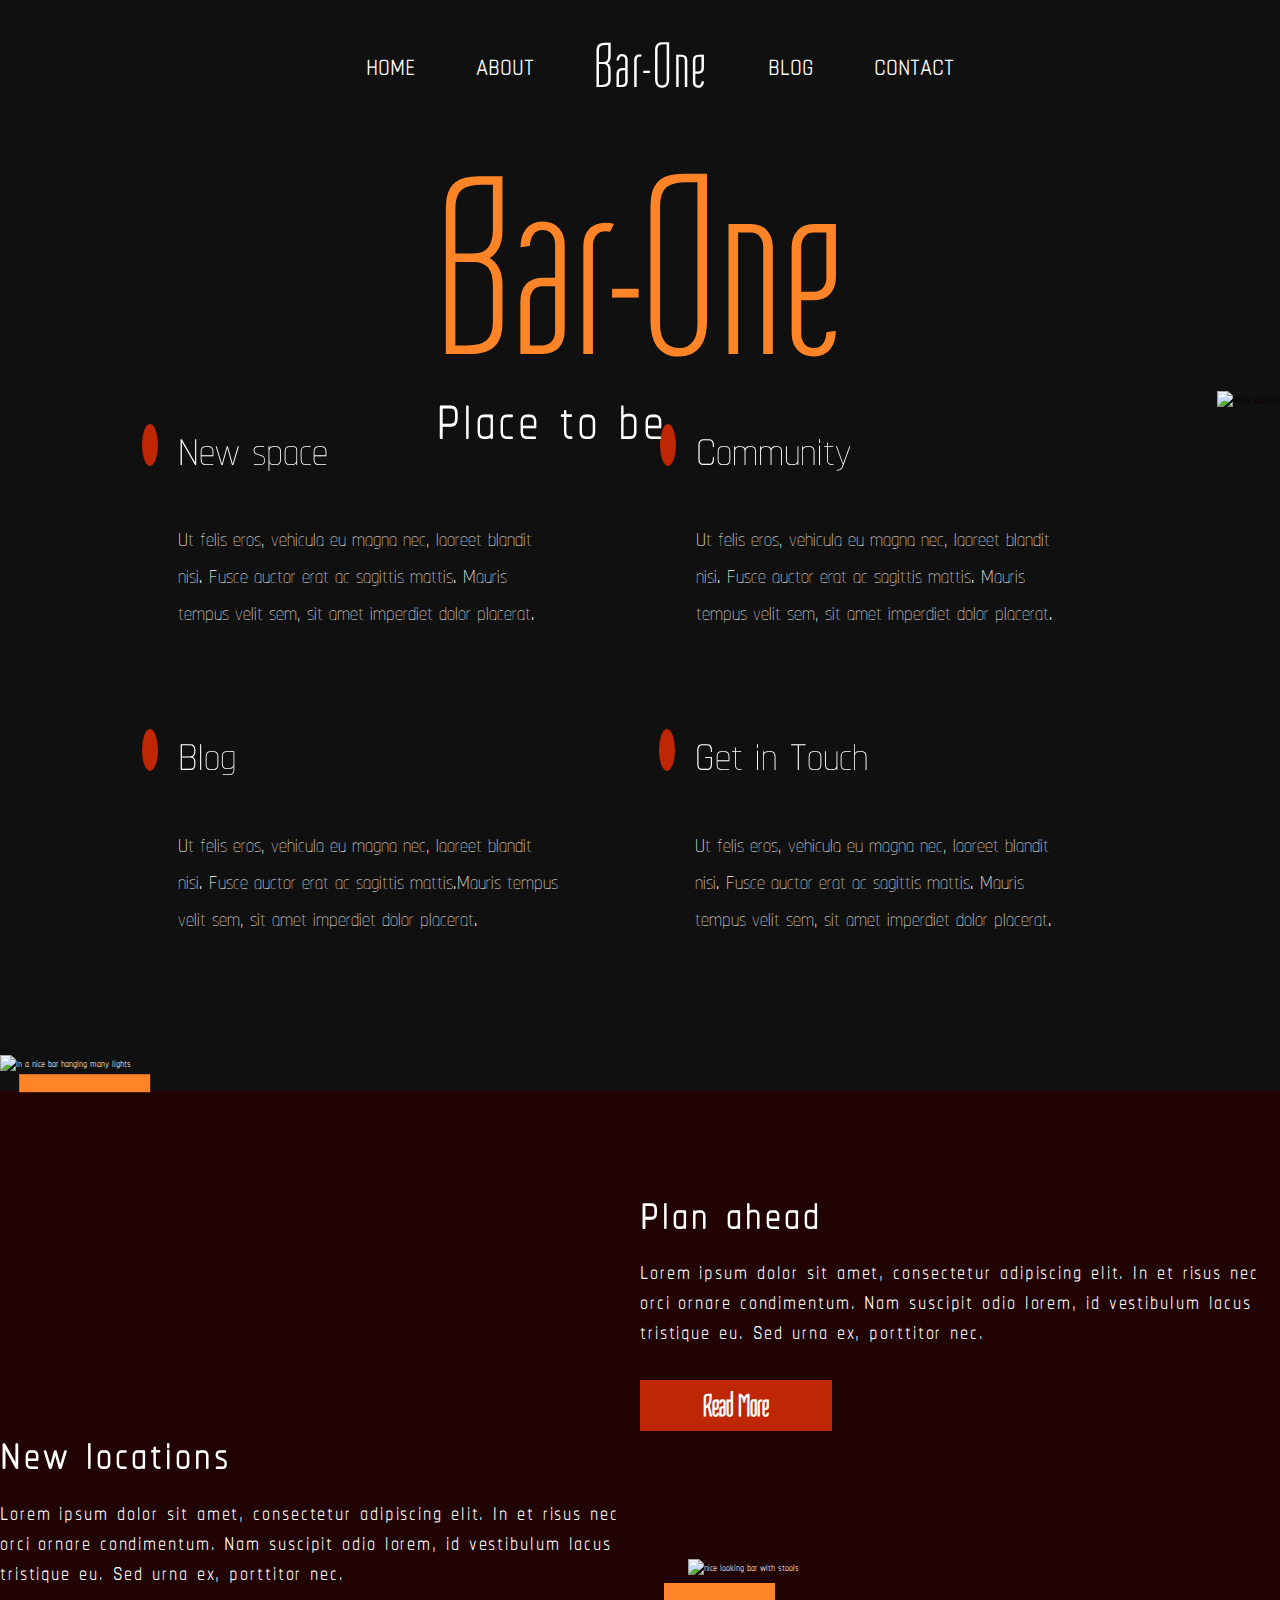
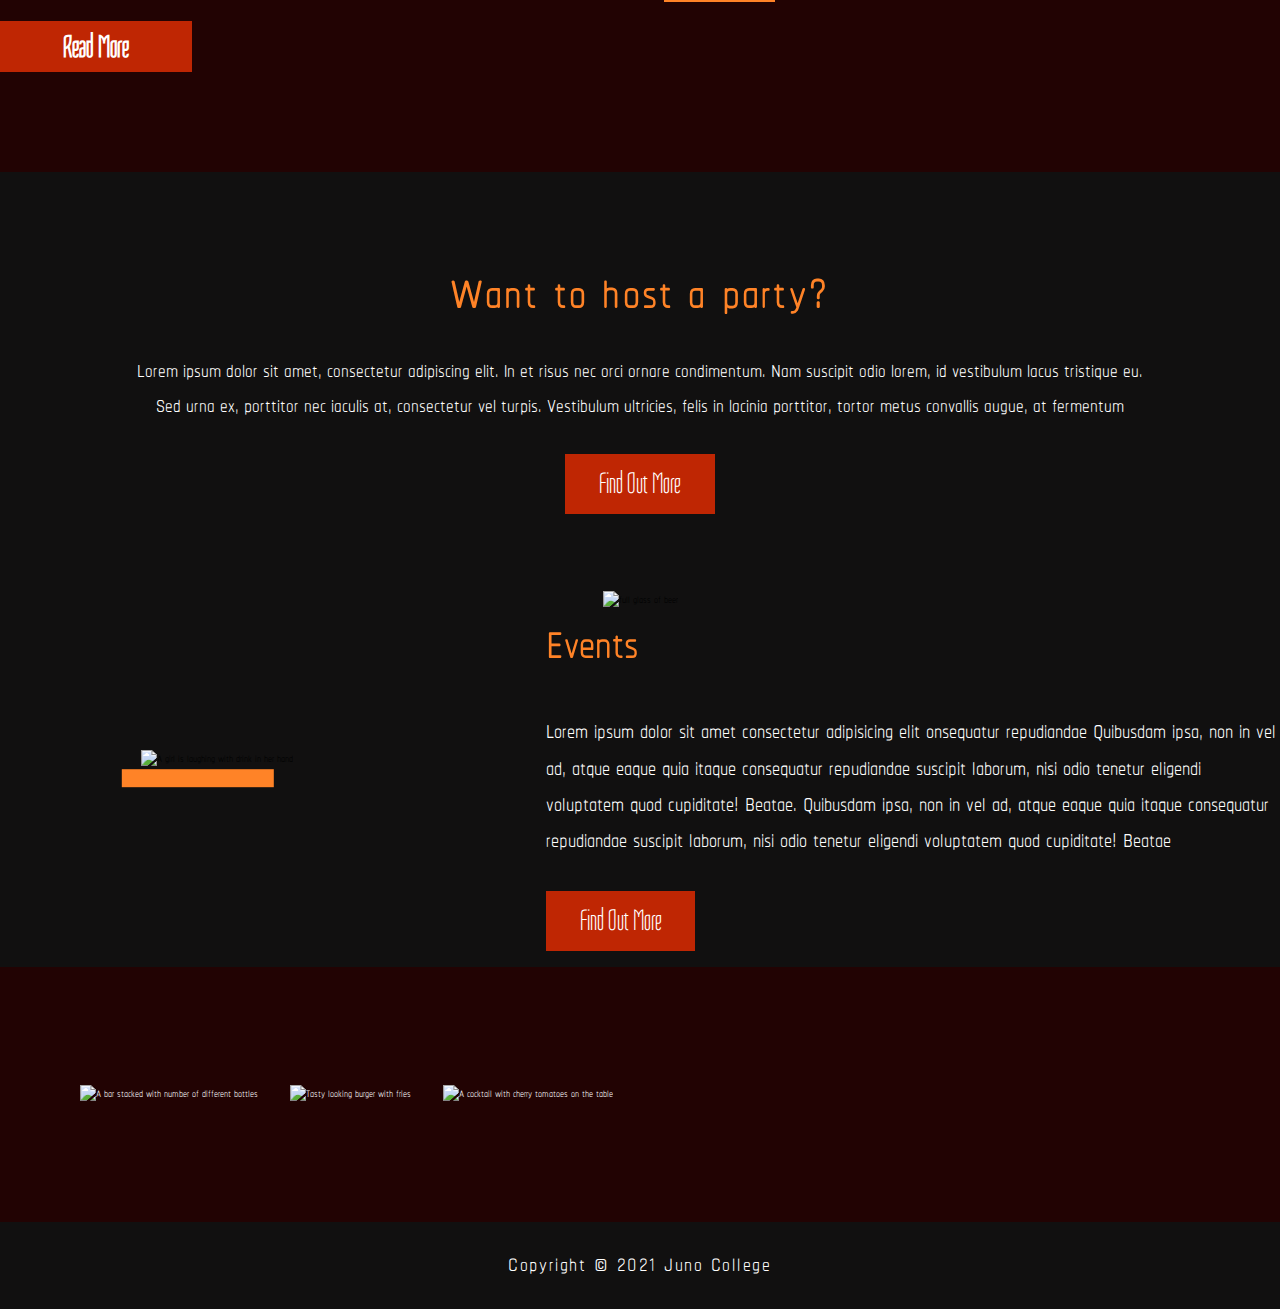
==== commit c9995487: "fixed headerbox image" ====
--- a/index.html
+++ b/index.html
@@ -24,6 +24,9 @@
                 <li><a href="./blog.html">BLOG</a></li>
                 <li><a href="./contact.html">CONTACT</a></li>
             </ul>
+            <div>
+                <i id="burger-icon" class="fas fa-bars"></i>
+            </div>
         </nav>
         <div class="title">
             <div class="welcome">
@@ -32,7 +35,7 @@
                 </h1> 
             </div>
             <div class="welcome-img">
-                <img src="../Bar-One-Project1/assets/images/header-box.jpg" alt="Wine glasses">
+                <img src="./assets/images/header-box.jpg" alt="Wine glasses">
             </div>
         </div>
     </header>  <!---header ends-->  <!-- will come back for header styling -->
--- a/styles/style.css
+++ b/styles/style.css
@@ -277,6 +277,14 @@
   font-size: 38px;
   font-family: "Chathura", sans-serif;
 }
+@media (max-width: 1000px) {
+  .header-nav #burger-icon {
+    color: white;
+    position: fixed;
+    right: 30px;
+    top: 35px;
+  }
+}
 .header-nav .nav-container {
   color: #ffffff;
   display: -webkit-box;
@@ -298,6 +306,11 @@
 .header-nav .nav-container li {
   margin: 0 30px;
 }
+@media (max-width: 1000px) {
+  .header-nav .nav-container li {
+    display: none;
+  }
+}
 .header-nav .nav-container .main-logo {
   font-family: "Tulpen One", cursive;
   color: #ffffff;
@@ -391,7 +404,7 @@
 }
 @media (max-width: 1000px) {
   .about-section {
-    margin: 15%;
+    margin: 10%;
   }
 }
 
@@ -501,7 +514,7 @@
   -webkit-box-direction: normal;
       -ms-flex-direction: column;
           flex-direction: column;
-  padding: 0 50px;
+  padding: 0;
   font-size: 2rem;
   line-height: 3.2rem;
   -ms-flex-item-align: center;
@@ -524,11 +537,19 @@
     -webkit-box-direction: reverse;
         -ms-flex-direction: column-reverse;
             flex-direction: column-reverse;
+    -webkit-box-align: center;
+        -ms-flex-align: center;
+            align-items: center;
   }
 }
 
 .plan-ahead-img {
   width: 50%;
+}
+@media (max-width: 1000px) {
+  .plan-ahead-img {
+    width: 80%;
+  }
 }
 .plan-ahead-img img {
   position: relative;
@@ -536,6 +557,14 @@
   -webkit-box-shadow: 1.2rem 1.2rem #FF8327;
           box-shadow: 1.2rem 1.2rem #FF8327;
 }
+@media (max-width: 1000px) {
+  .plan-ahead-img img {
+    top: 10%;
+    left: 0;
+    width: 100%;
+    margin: 60px 0;
+  }
+}
 
 .new-locations-container {
   display: -webkit-box;
@@ -552,11 +581,19 @@
     -webkit-box-direction: reverse;
         -ms-flex-direction: column-reverse;
             flex-direction: column-reverse;
+    -webkit-box-align: center;
+        -ms-flex-align: center;
+            align-items: center;
   }
 }
 
 .new-locations-img {
   width: 50%;
+}
+@media (max-width: 1000px) {
+  .new-locations-img {
+    width: 80%;
+  }
 }
 .new-locations-img img {
   position: relative;
@@ -564,6 +601,12 @@
   left: 3rem;
   -webkit-box-shadow: -1.5rem 1.5rem #FF8327;
           box-shadow: -1.5rem 1.5rem #FF8327;
+}
+@media (max-width: 1000px) {
+  .new-locations-img img {
+    left: 0;
+    width: 100%;
+  }
 }
 
 /*** party section ***/
@@ -645,9 +688,15 @@
 .events-wrapper .events-text {
   width: 65%;
 }
+@media (max-width: 1000px) {
+  .events-wrapper .events-text {
+    text-align: center;
+  }
+}
 .events-wrapper .events-text h3 {
   color: #FF8327;
   font-size: 4rem;
+  margin: 0;
 }
 .events-wrapper .events-text p {
   color: #ffffff;
@@ -829,4 +878,146 @@
 
 .nav-menu-text {
   color: #ffffff;
+}
+
+body {
+  margin: 0;
+  background-color: #111010;
+  font-family: "Chathura", sans-serif;
+}
+
+li a {
+  color: #ffffff;
+  list-style-type: none;
+  text-decoration: none;
+}
+
+.wrapper {
+  background-image: url(../assets/images/home-image-1.jpg);
+  background-size: cover;
+  background-repeat: no-repeat;
+  background-position: center;
+}
+
+.header-nav {
+  font-size: 38px;
+  font-family: "Chathura", sans-serif;
+}
+@media (max-width: 1000px) {
+  .header-nav #burger-icon {
+    color: white;
+    position: fixed;
+    right: 30px;
+    top: 35px;
+  }
+}
+.header-nav .nav-container {
+  color: #ffffff;
+  display: -webkit-box;
+  display: -ms-flexbox;
+  display: flex;
+  -webkit-box-pack: center;
+      -ms-flex-pack: center;
+          justify-content: center;
+  -webkit-box-align: center;
+      -ms-flex-align: center;
+          align-items: center;
+  font-weight: initial;
+  height: 15%;
+  margin: 0;
+}
+.header-nav .nav-container li a:hover {
+  color: #FF8327;
+}
+.header-nav .nav-container li {
+  margin: 0 30px;
+}
+@media (max-width: 1000px) {
+  .header-nav .nav-container li {
+    display: none;
+  }
+}
+.header-nav .nav-container .main-logo {
+  font-family: "Tulpen One", cursive;
+  color: #ffffff;
+  font-size: 65px;
+  letter-spacing: 2.2px;
+  font-weight: initial;
+  margin: 0 30px;
+}
+
+.title {
+  display: -webkit-box;
+  display: -ms-flexbox;
+  display: flex;
+  -webkit-box-align: center;
+      -ms-flex-align: center;
+          align-items: center;
+  -webkit-box-pack: center;
+      -ms-flex-pack: center;
+          justify-content: center;
+  position: relative;
+  padding-top: 10%;
+}
+
+.welcome {
+  display: -webkit-box;
+  display: -ms-flexbox;
+  display: flex;
+  -webkit-box-orient: vertical;
+  -webkit-box-direction: normal;
+      -ms-flex-direction: column;
+          flex-direction: column;
+  position: absolute;
+  text-align: left;
+  z-index: 1;
+}
+.welcome h1 {
+  color: #FF8327;
+  font-family: "Tulpen One", cursive;
+  font-size: 261.4px;
+  font-weight: 400;
+  letter-spacing: 2.4px;
+}
+.welcome span {
+  display: block;
+  color: #ffffff;
+  font-family: "Chathura", sans-serif;
+  font-size: 83.2px;
+  letter-spacing: 2.6px;
+  line-height: 2.7px;
+}
+
+.contact-section {
+  display: -webkit-box;
+  display: -ms-flexbox;
+  display: flex;
+  -webkit-box-orient: horizontal;
+  -webkit-box-direction: normal;
+      -ms-flex-direction: row;
+          flex-direction: row;
+  color: white;
+}
+
+.information-section {
+  display: -webkit-box;
+  display: -ms-flexbox;
+  display: flex;
+  -webkit-box-orient: vertical;
+  -webkit-box-direction: normal;
+      -ms-flex-direction: column;
+          flex-direction: column;
+}
+.information-section .social-medias ul {
+  -webkit-box-orient: horizontal;
+  -webkit-box-direction: normal;
+      -ms-flex-direction: row;
+          flex-direction: row;
+  color: white;
+  -webkit-box-pack: justify;
+      -ms-flex-pack: justify;
+          justify-content: space-between;
+}
+.information-section li a i {
+  font-size: 1.5rem;
 }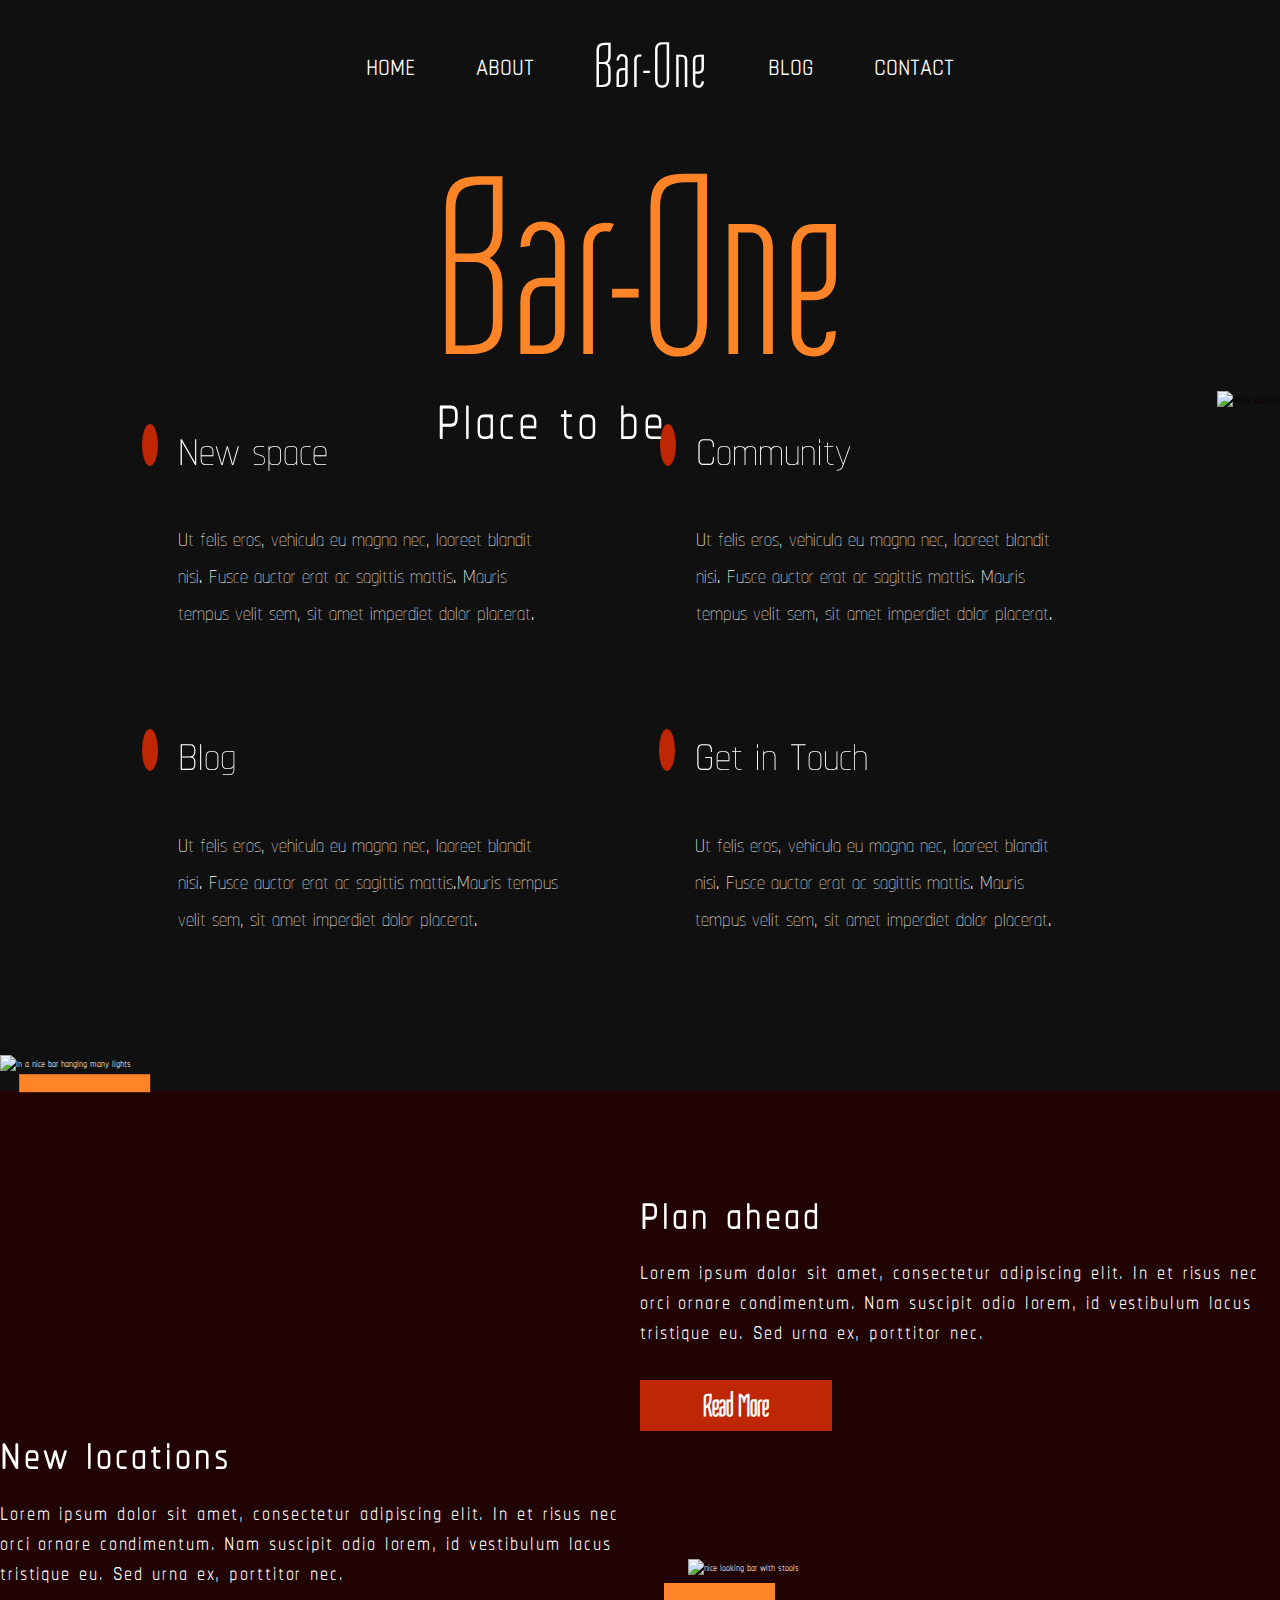
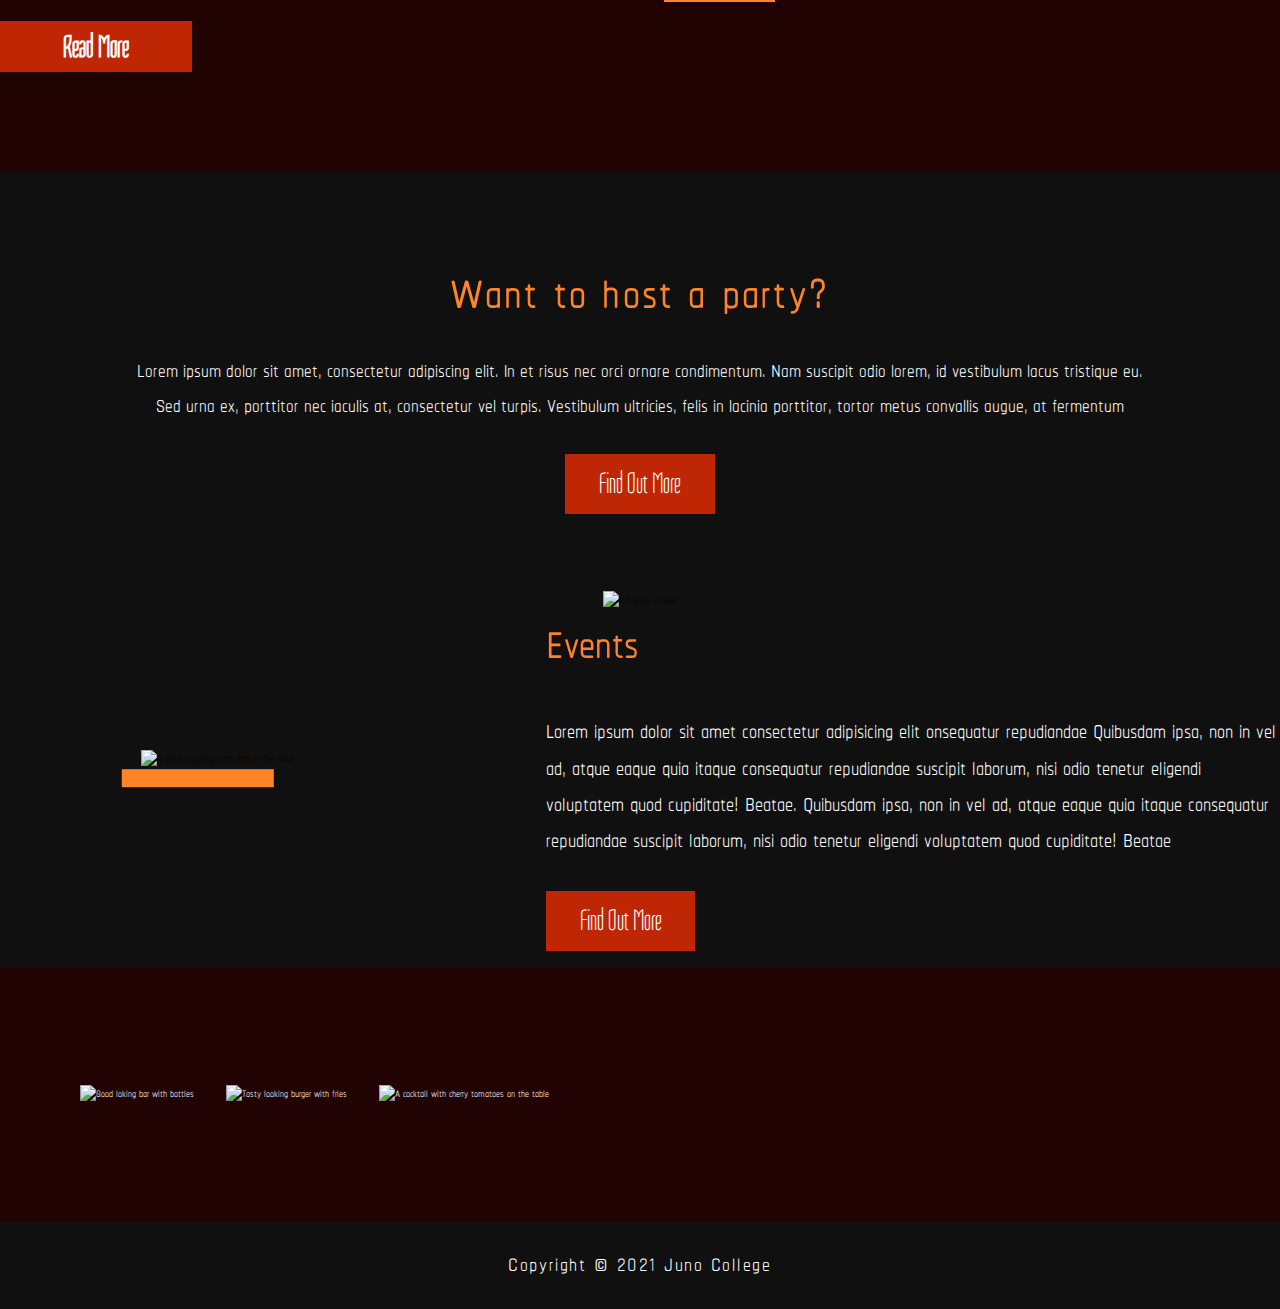
==== commit 3cf3487f: "fixed images for home and blog page." ====
--- a/index.html
+++ b/index.html
@@ -114,7 +114,7 @@
         <section class="more-info">
             <div class="plan-ahead-container">
                 <div class="plan-ahead-img">
-                    <img src="../Bar-One-Project1/assets/images/left-image.jpg" alt="In a nice bar hanging many lights ">
+                    <img src="./assets/images/left-image.jpg" alt="In a nice bar hanging many lights ">
                 </div>
                 <div class="plan-ahead-text">
                     <h4>Plan ahead</h4>
@@ -129,7 +129,7 @@
             </div> 
             <div class="new-locations-container">
                     <div class="new-locations-img">
-                        <img src="../Bar-One-Project1/assets/images/right-image.jpg" alt="nice looking bar with stools">
+                        <img src="./assets/images/right-image.jpg" alt="nice looking bar with stools">
                     </div>
                     <div class="new-locations-text">
                         <h4>New locations</h4>
@@ -155,13 +155,13 @@
                 <a class="btn"> Find Out More</a>
             </div>
             <div class="host-party-img">
-                <img src="../Bar-One-Project1/assets/images/banner-image.jpg" alt="full glass of beer">
+                <img src="./assets/images/banner-image.jpg" alt="full glass of beer">
             </div>
         </section>
 
         <section class="events-wrapper">
             <div class="events-img">
-                <img src="../Bar-One-Project1/assets/images/small-box-image.jpg" alt="A girl is laughing with drink in her hand">
+                <img src="./assets/images/small-box-image.jpg" alt="A girl is laughing with drink in her hand">
             </div>
             <div class="events-text">
                 <h3>Events</h3>
@@ -179,13 +179,13 @@
         <aside>
             <ul class="gallery">
                 <li>
-                    <img src="../Bar-One-Project1/assets/images/gallery-image-1.jpg" alt="A bar stacked with number of different bottles">
+                    <img src="./assets/images/gallery-image-1.jpg" alt="Good loking bar with bottles">
                 </li>
                 <li>
-                    <img src="../Bar-One-Project1/assets/images/gallery-image-2.jpg" alt="Tasty looking burger with fries">
+                    <img src="./assets/images/gallery-image-2.jpg" alt="Tasty looking burger with fries">
                 </li>
                 <li>
-                    <img src="../Bar-One-Project1/assets/images/gallery-image-3.jpg" alt="A cocktail with cherry tomatoes on the table">
+                    <img src="./assets/images/gallery-image-3.jpg" alt="A cocktail with cherry tomatoes on the table">
                 </li>
             </ul>
         </aside>  <!-- aside ends -->
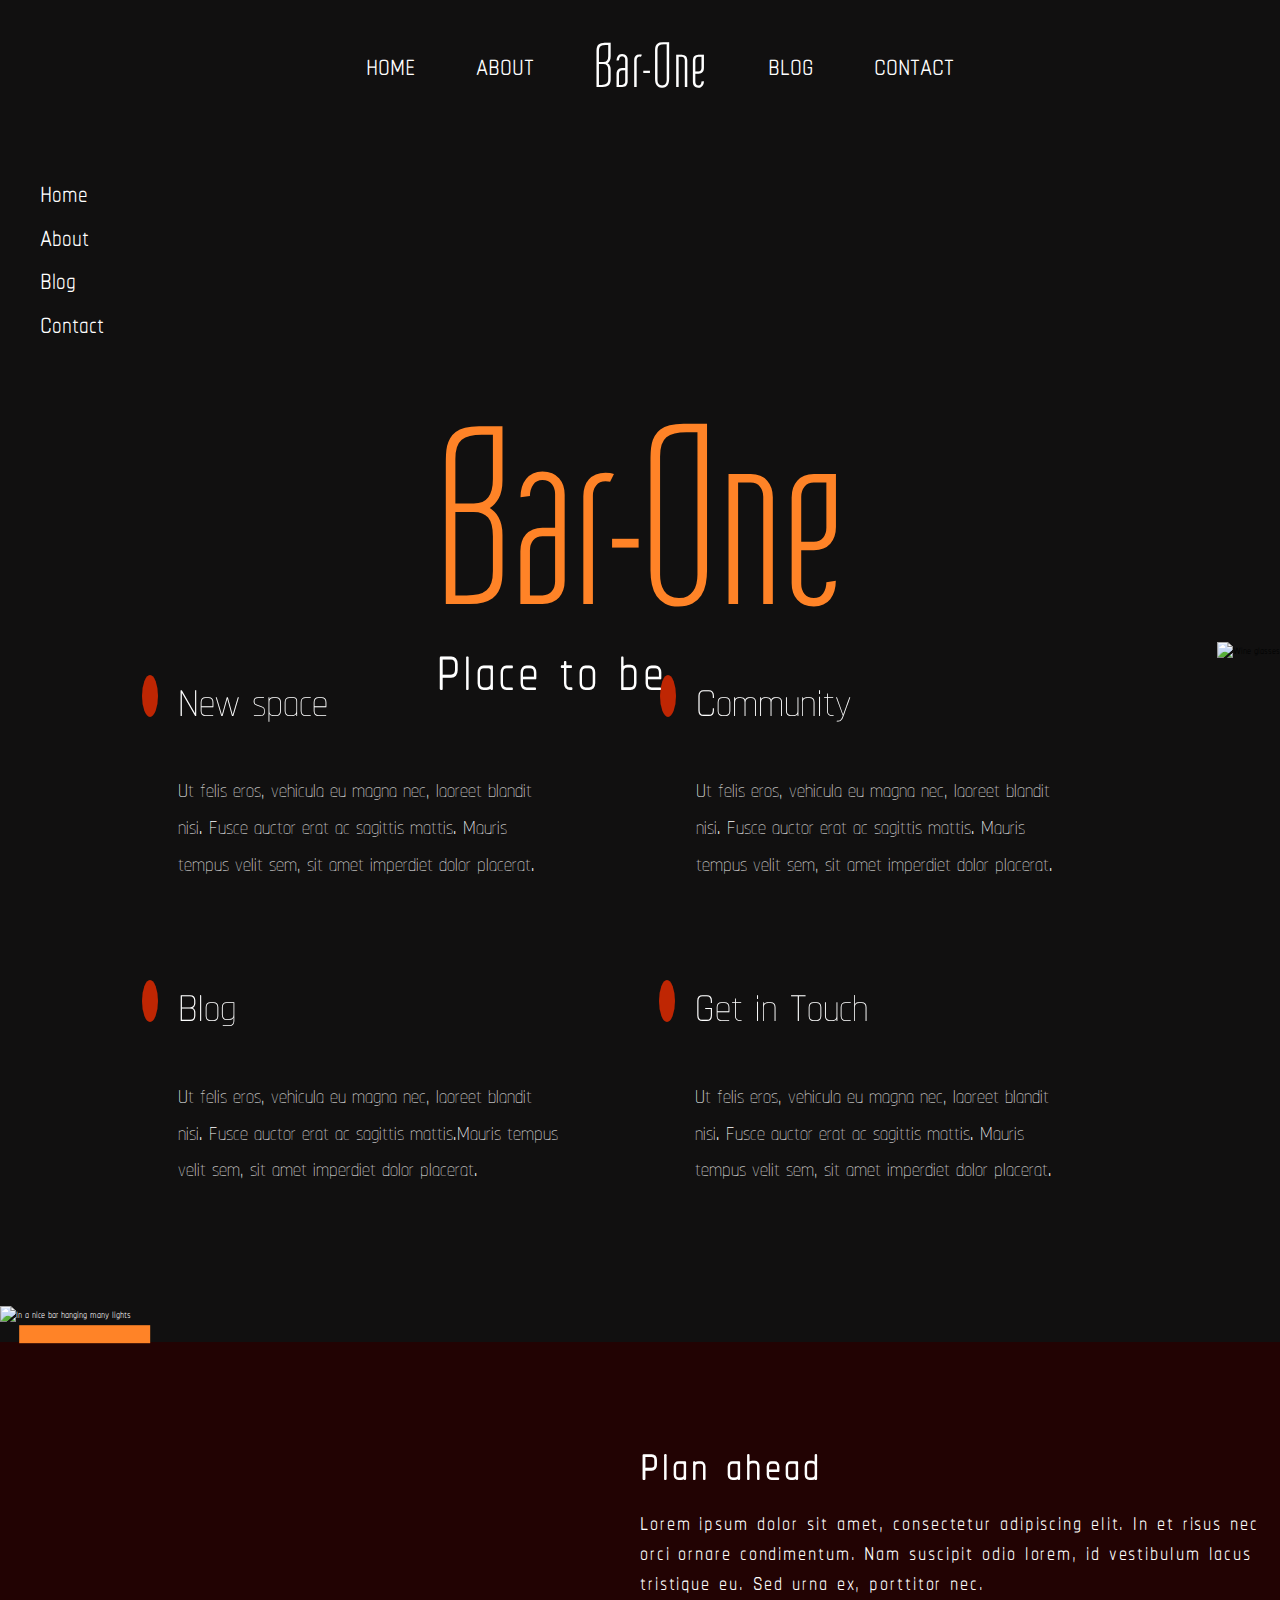
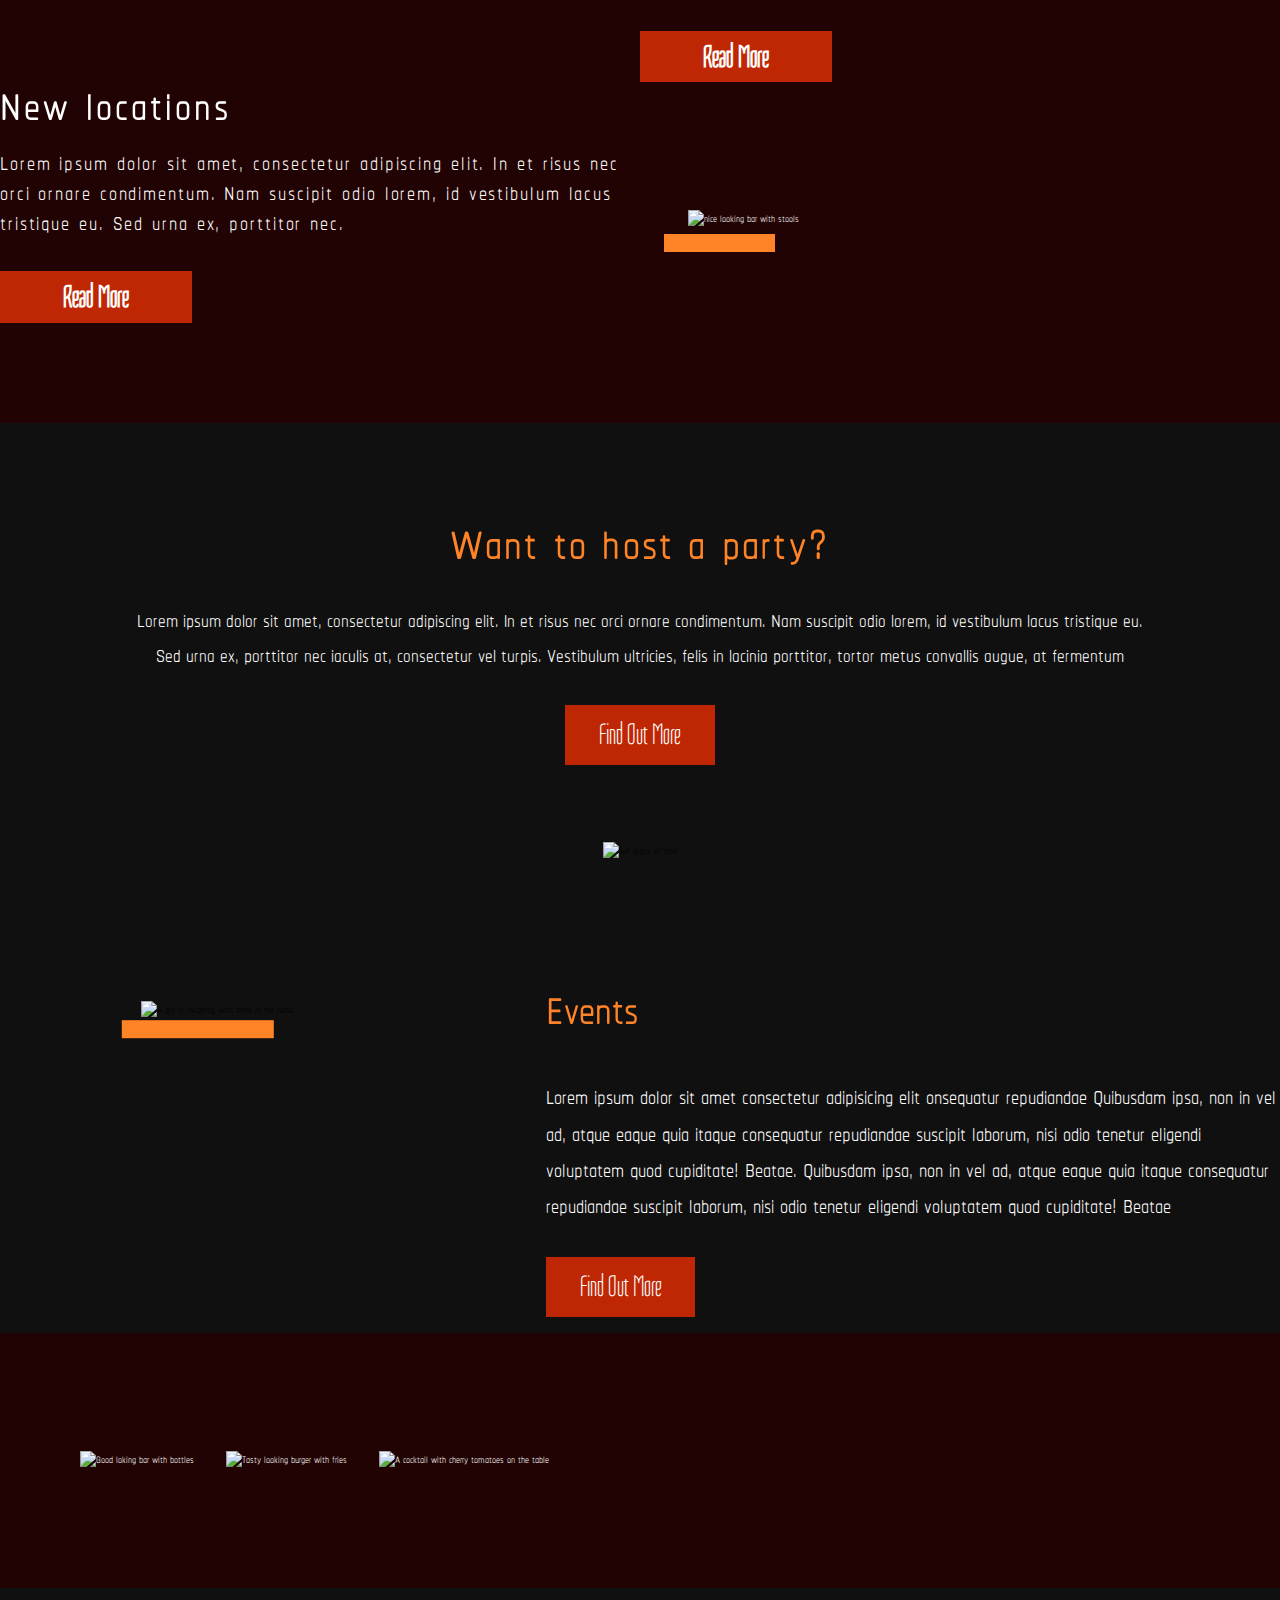
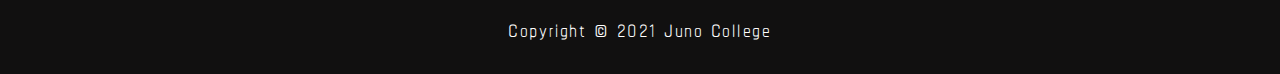
==== commit cdb38a8a: "added the mobile menu" ====
--- a/index.html
+++ b/index.html
@@ -17,17 +17,31 @@
 <body>
     <header class="wrapper">
         <nav class="header-nav">
+            
             <ul class="nav-container">
-                <li><a href="">HOME</a></li>
+                <li><a href="./index.html">HOME</a></li>
                 <li><a href="">ABOUT</a></li>
                 <h2 class="main-logo">Bar-One</h2>
                 <li><a href="./blog.html">BLOG</a></li>
                 <li><a href="./contact.html">CONTACT</a></li>
             </ul>
-            <div>
-                <i id="burger-icon" class="fas fa-bars"></i>
-            </div>
+
+            <!-- <i id="burger-icon" class="fas fa-bars"></i> -->
+
+            <div class="burger-container">
+                <div class="bar-1"></div>
+                <div class="bar-2"></div>
+                <div class="bar-3"></div>
+            </div>
+
+            <ul class="mobile-menu">
+                <li class="mobile-menu-link" id="link-home">Home</li>
+                <li class="mobile-menu-link" id="link-about">About</li>
+                <li class="mobile-menu-link" id="link-blog">Blog</li>
+                <li class="mobile-menu-link" id="link-contact">Contact</li>
+            </ul>
         </nav>
+
         <div class="title">
             <div class="welcome">
                 <h1>Bar-One
@@ -195,6 +209,7 @@
                 Copyright © 2021 Juno College 
             </p>
         </footer>
+        <script src='script.js'></script> 
     </main>
 </body>
 </html>--- a/styles/style.css
+++ b/styles/style.css
@@ -278,11 +278,44 @@
   font-family: "Chathura", sans-serif;
 }
 @media (max-width: 1000px) {
-  .header-nav #burger-icon {
+  .header-nav .burger-container {
     color: white;
     position: fixed;
-    right: 30px;
-    top: 35px;
+    right: 2rem;
+    top: 2rem;
+    z-index: 200;
+  }
+  .header-nav .burger-container .bar-1, .header-nav .burger-container .bar-2, .header-nav .burger-container .bar-3 {
+    width: 30px;
+    height: 5px;
+    background-color: white;
+    margin: 6px 0;
+    -webkit-transition: 0.4s;
+    transition: 0.4s;
+  }
+  .header-nav .mobile-menu {
+    position: fixed;
+    top: 0;
+    left: 0;
+    right: 0;
+    bottom: 0;
+    width: 100%;
+    height: 100vh;
+    background: rgba(0, 0, 0, 0.6);
+    z-index: 100;
+    -webkit-transform: translateY(-100%);
+            transform: translateY(-100%);
+    -webkit-transition: -webkit-transform 0.2s;
+    transition: -webkit-transform 0.2s;
+    transition: transform 0.2s;
+    transition: transform 0.2s, -webkit-transform 0.2s;
+    list-style: none;
+    padding-top: 4rem;
+    margin: 10px 0;
+  }
+  .header-nav .show-nav {
+    -webkit-transform: translateY(0);
+            transform: translateY(0);
   }
 }
 .header-nav .nav-container {
@@ -687,6 +720,7 @@
 }
 .events-wrapper .events-text {
   width: 65%;
+  margin-top: 9%;
 }
 @media (max-width: 1000px) {
   .events-wrapper .events-text {
@@ -988,36 +1022,22 @@
   line-height: 2.7px;
 }
 
-.contact-section {
-  display: -webkit-box;
-  display: -ms-flexbox;
-  display: flex;
-  -webkit-box-orient: horizontal;
-  -webkit-box-direction: normal;
-      -ms-flex-direction: row;
-          flex-direction: row;
-  color: white;
-}
-
-.information-section {
-  display: -webkit-box;
-  display: -ms-flexbox;
-  display: flex;
-  -webkit-box-orient: vertical;
-  -webkit-box-direction: normal;
-      -ms-flex-direction: column;
-          flex-direction: column;
-}
-.information-section .social-medias ul {
-  -webkit-box-orient: horizontal;
-  -webkit-box-direction: normal;
-      -ms-flex-direction: row;
-          flex-direction: row;
-  color: white;
-  -webkit-box-pack: justify;
-      -ms-flex-pack: justify;
-          justify-content: space-between;
-}
-.information-section li a i {
-  font-size: 1.5rem;
+.welcome-img {
+  display: -webkit-box;
+  display: -ms-flexbox;
+  display: flex;
+  -webkit-box-pack: end;
+      -ms-flex-pack: end;
+          justify-content: flex-end;
+  -webkit-box-flex: 1;
+      -ms-flex: 1 0 auto;
+          flex: 1 0 auto;
+  position: relative;
+  top: 8rem;
+}
+@media (max-width: 1000px) {
+  .welcome-img {
+    margin-top: 85%;
+    width: 100%;
+  }
 }